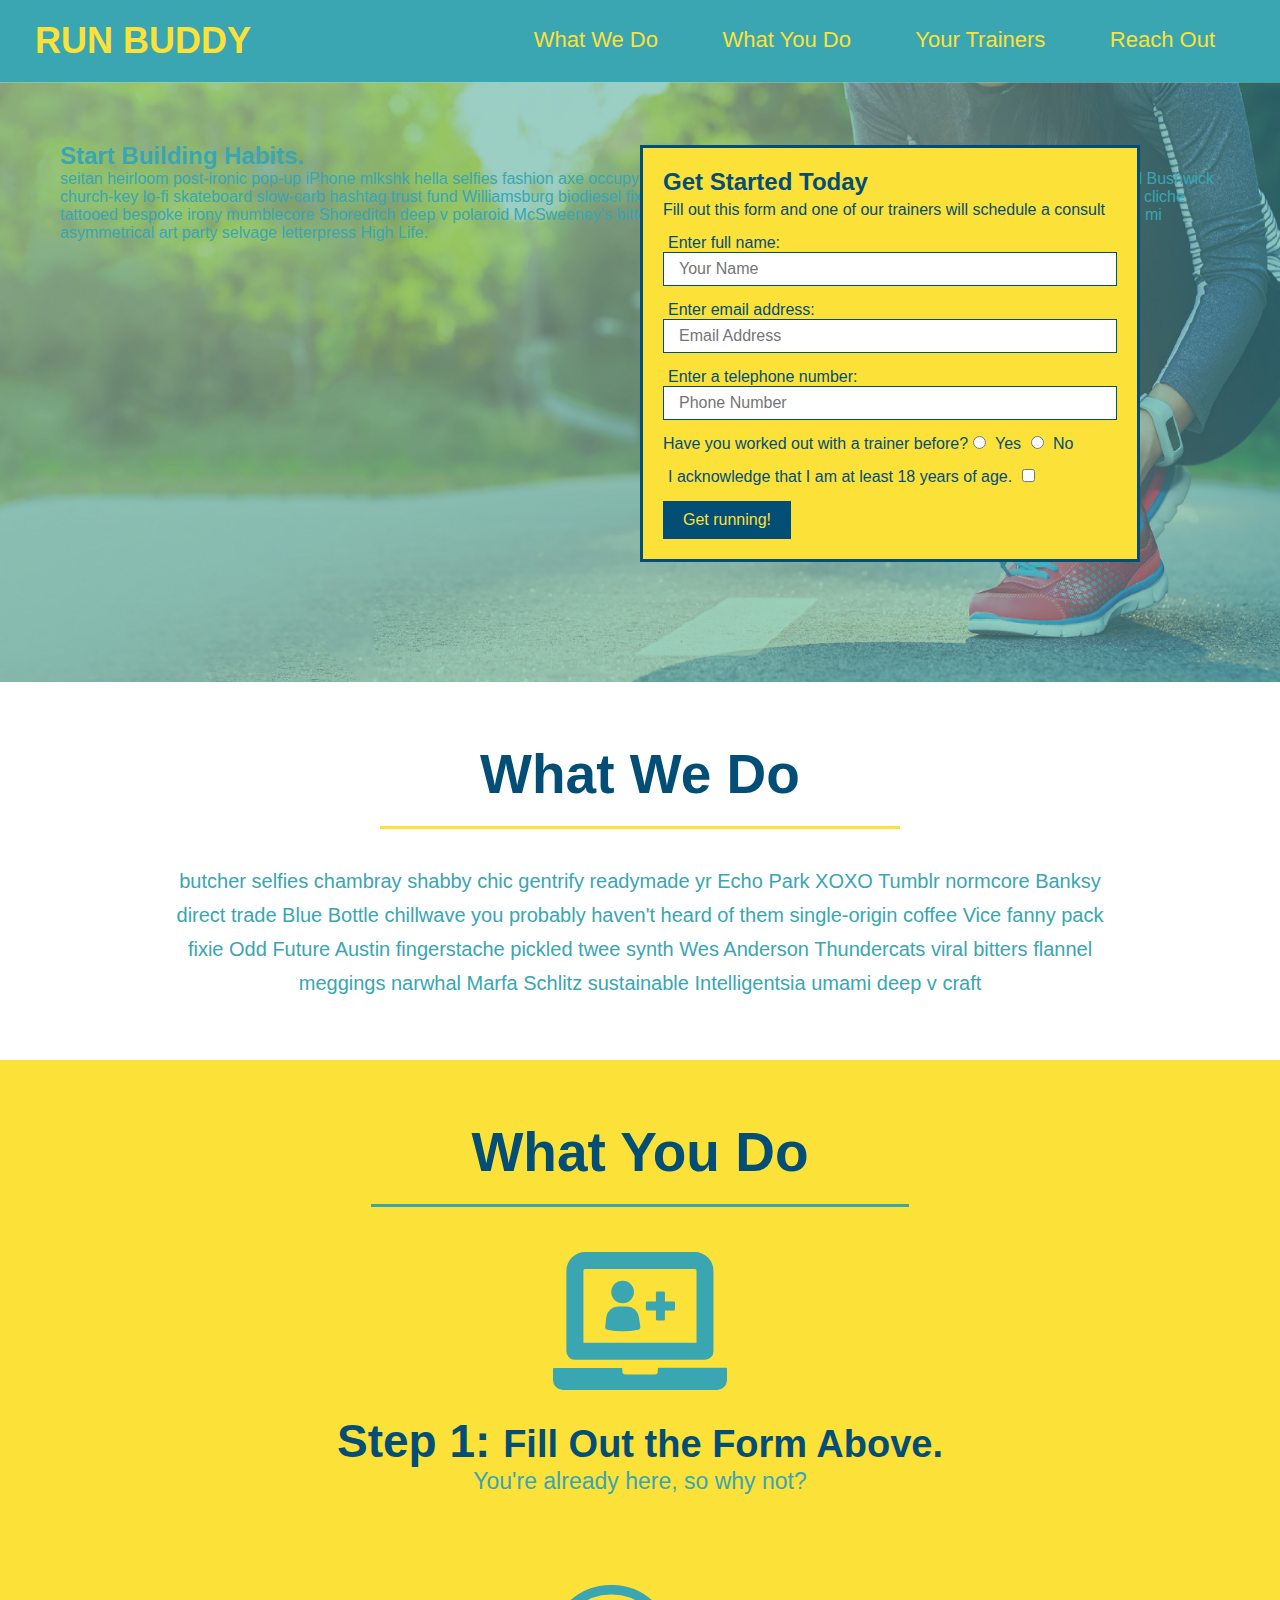
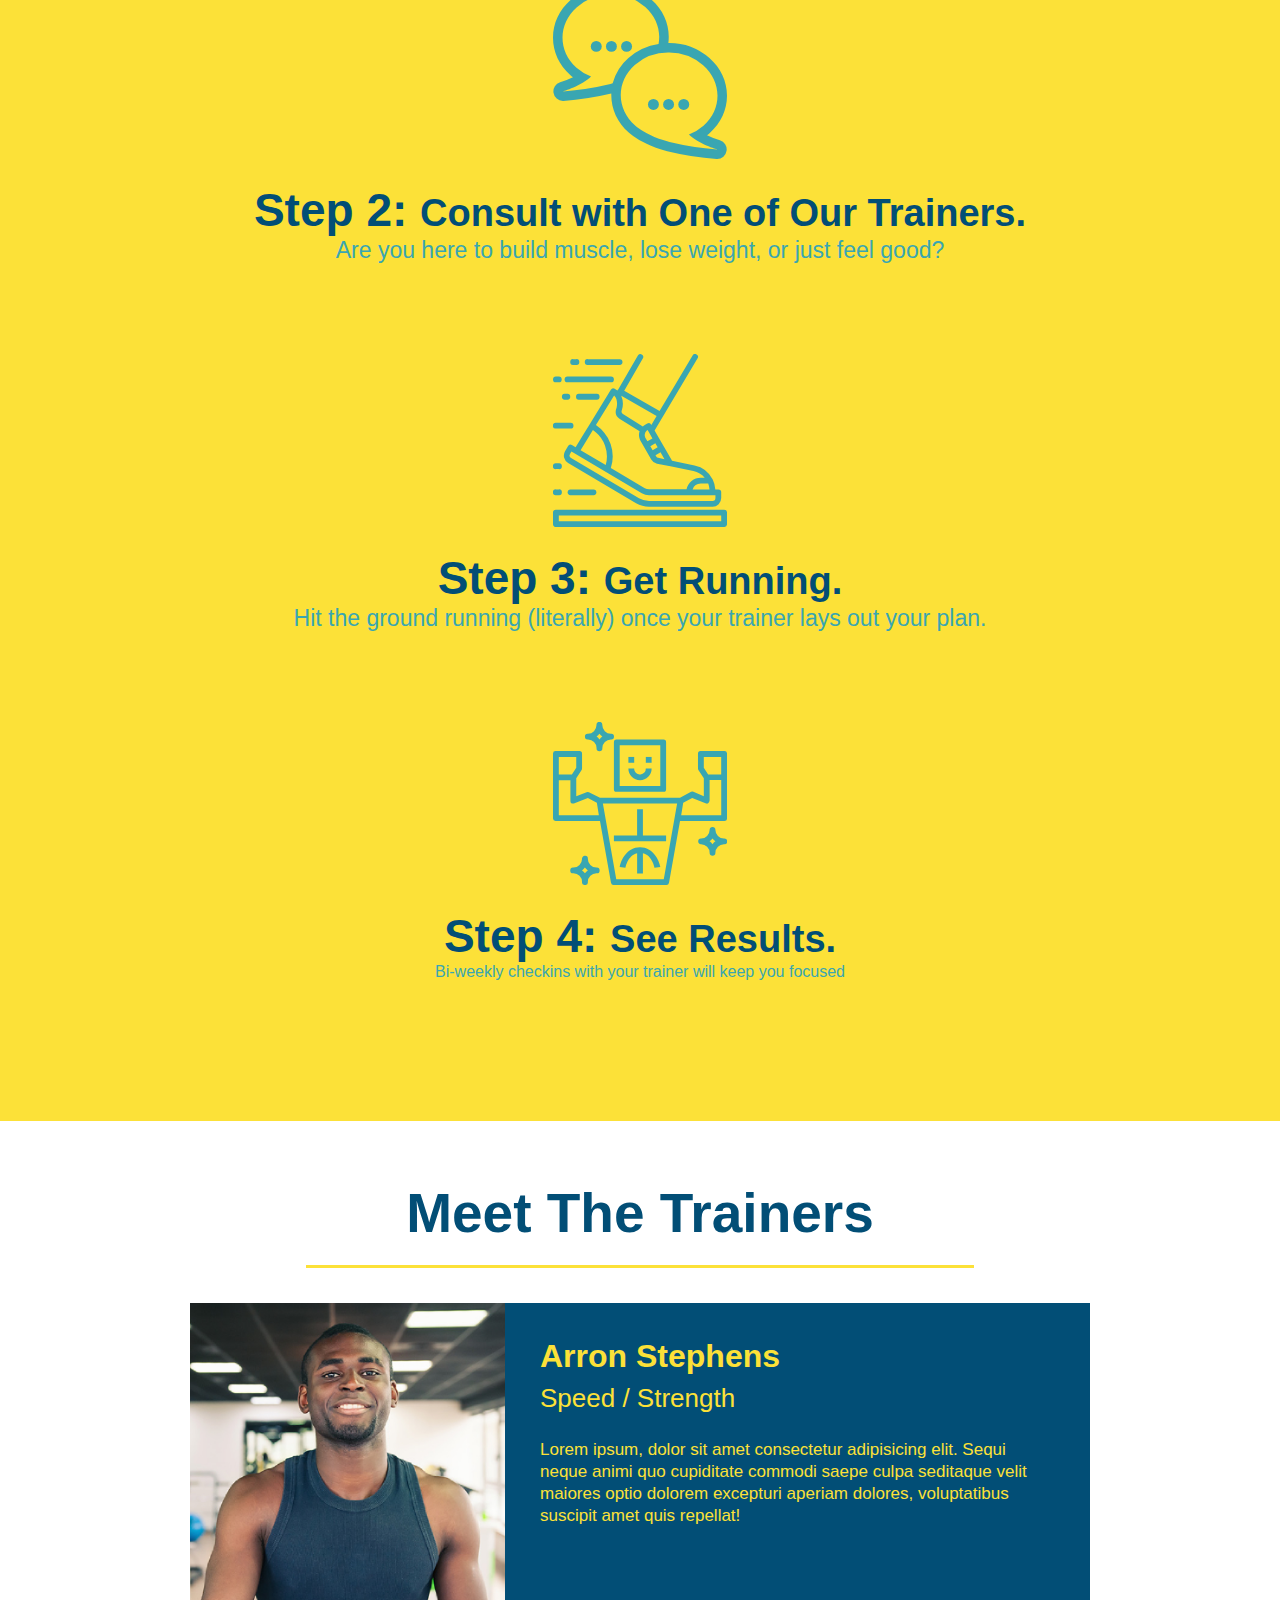
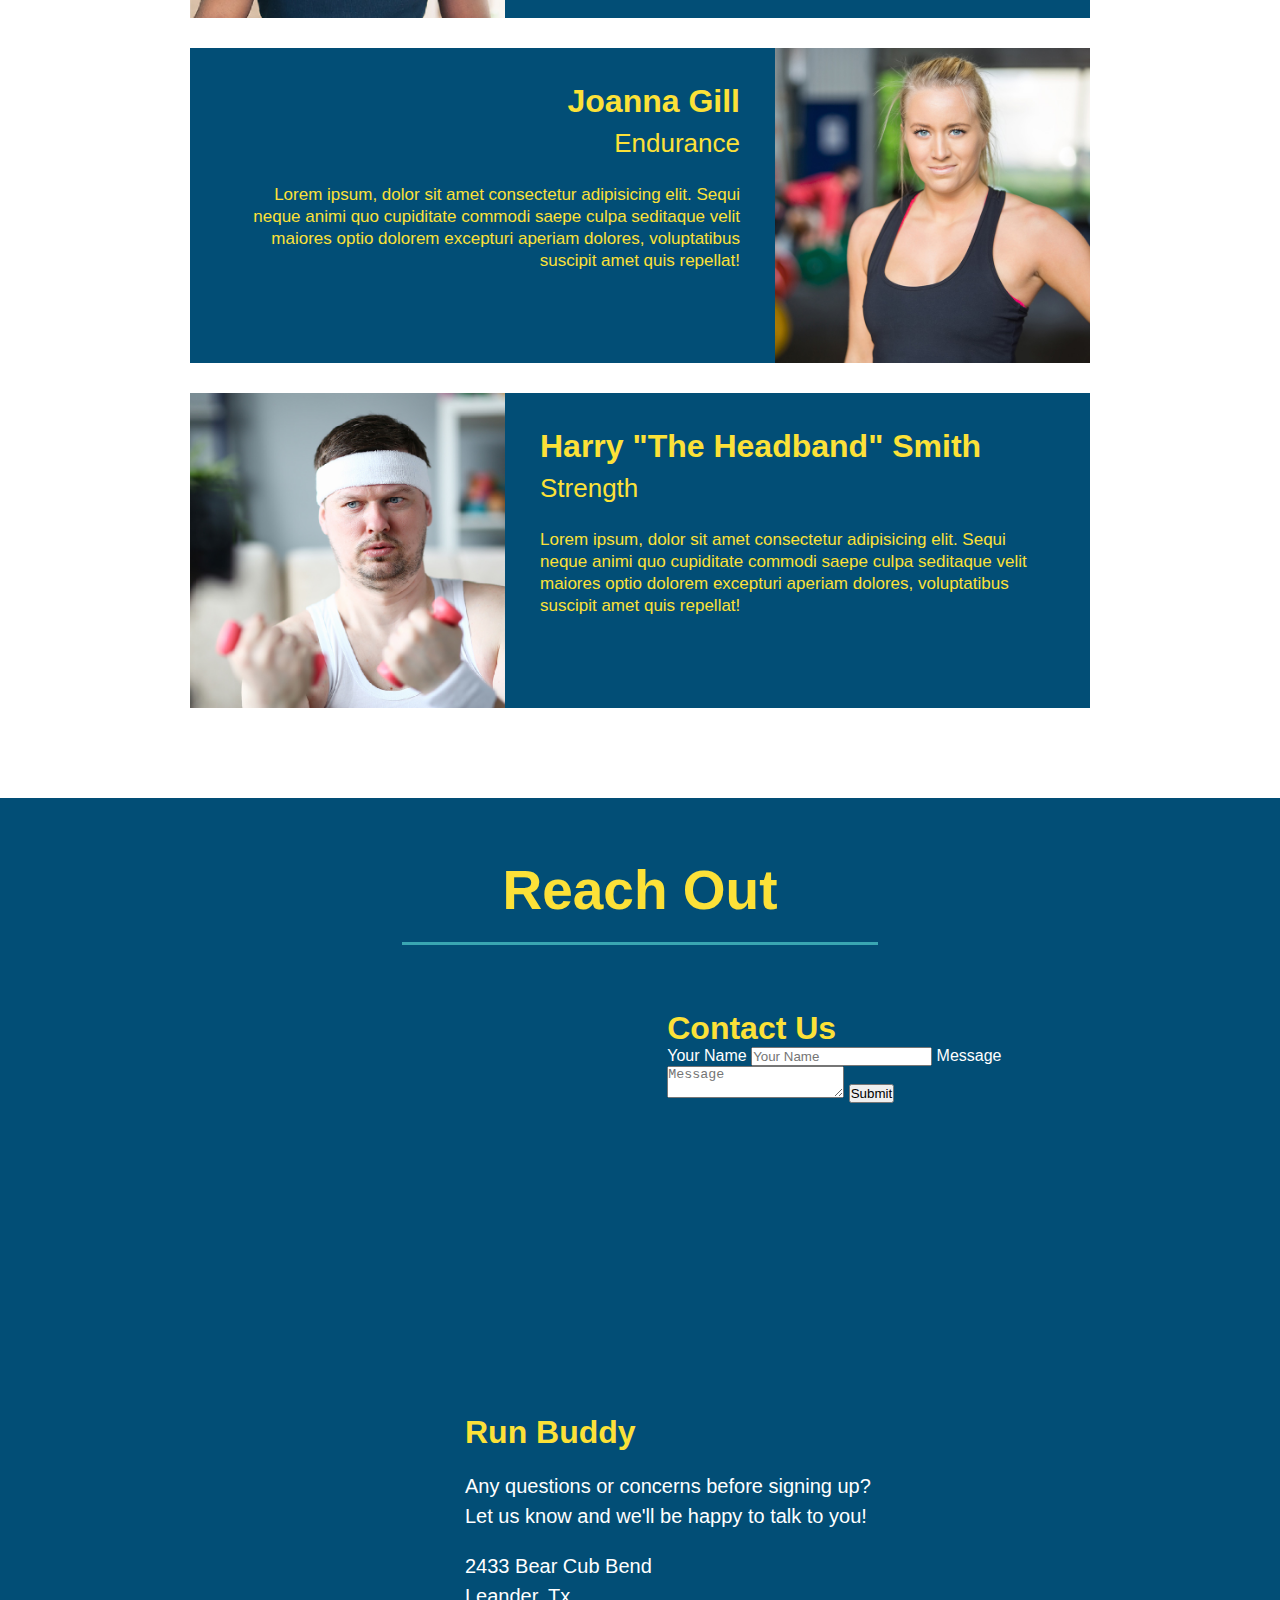
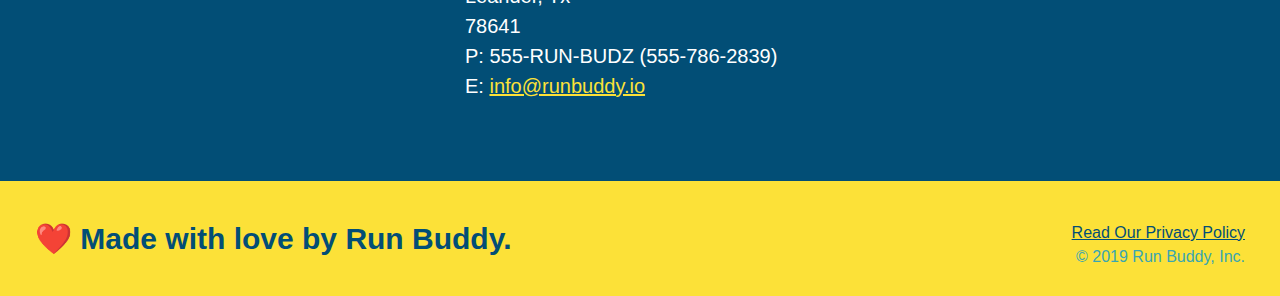
==== index.html @ 0766ac0d "Add flexbox to header" ====
<!-- ------------------------- -->
<!-- Project  : Run Buddy      -->
<!-- File     : index.html     -->
<!-- Author   : Vicente Garcia -->
<!-- Date     : 02/03/2022     -->
<!-- Modified : 02/11/2022     -->
<!-- ------------------------- -->
<!DOCTYPE html>
<html lang="en">
    <head>
        <meta charset="UTF-8" />
        <!-- Link to external CSS -->
        <link rel="stylesheet" href="./assets/css/style.css"/>
        <!-- Name in the tab -->
        <title>Run Buddy</title>
    </head>
    <body>
        <!-- Navigation -->
        <header>
            <!-- Go on Click to Topmost Directory-->
            <h1><a href="./index.html">RUN BUDDY</a></h1>
            <!-- Accesibility & Navigation Links -->
            <nav>
                <ul>
                    <li><a href="#what-we-do">What We Do</a></li>
                    <li><a href="#what-you-do">What You Do</a></li>
                    <li><a href="#your-trainers">Your Trainers</a></li>
                    <li><a href="#reach-out">Reach Out</a></li>
                </ul>
            </nav>
        </header>
        <!-- Jumbotron/Hero -->
        <section class="hero">
            <!-- Add title and text to hero -->
            <h2>Start Building Habits.</h2>
            <p>seitan heirloom post-ironic pop-up iPhone mlkshk hella selfies fashion axe occupy readymade put a bird on it messenger bag Wes Anderson Schlitz plaid Bushwick church-key lo-fi skateboard slow-carb hashtag trust fund Williamsburg biodiesel fixie farm-to-table 8-bit banjo XOXO Banksy chillwave bicycle rights retro cliche tattooed bespoke irony mumblecore Shoreditch deep v polaroid McSweeney's bitters cray gentrify tofu Marfa you probably haven't heard of them yr banh mi asymmetrical art party selvage letterpress High Life.</p>
            <div class="hero-form">
                <h3>Get Started Today</h3>
                <p>Fill out this form and one of our trainers will schedule a consult</p>
                <!-- Add form to interact with user -->
                <form>
                    <!-- Add field name -->
                    <label for="name">Enter full name:</label>
                    <input class="form-input" type="text" placeholder="Your Name" name="name" id="name" />
                    <!-- Add field email -->
                    <label for="email">Enter email address:</label>
                    <input class="form-input" type="email" placeholder="Email Address" name="email" id="email" />
                    <!-- Add field phone -->
                    <label for="phone">Enter a telephone number:</label>
                    <input class="form-input" type="tel" placeholder="Phone Number" name="number" id="number" />
                    <p>
                        <!-- Add radio button -->
                        Have you worked out with a trainer before?
                        <!-- Add Yes option -->
                        <input type="radio" name="trainer-confirm" id="trainer-yes" />
                        <label for="trainer-yes">Yes</label>
                        <!-- Add No option -->
                        <input type="radio" name="trainer-confirm" id="trainer-no" />
                        <label for="trainer-no">No</label>
                    </p>
                    <p>
                        <!-- Add checkbow to confirm age over 17 -->
                        <label for="checkbox">I acknowledge that I am at least 18 years of age.</label>
                        <input type="checkbox" name="age-confirm" id="checkbox" />
                    </p>
                    <!-- Add submit button -->
                    <button type="submit">Get running!</button>
                </form>
            </div>
        </section>
        <!-- What We Do Section -->
        <section id="what-we-do" class="intro">
            <h2 class="section-title primary-border">What We Do</h2>
            <p>butcher selfies chambray shabby chic gentrify readymade yr Echo Park XOXO Tumblr normcore Banksy direct trade Blue Bottle chillwave you probably haven't heard of them single-origin coffee Vice fanny pack fixie Odd Future Austin fingerstache pickled twee synth Wes Anderson Thundercats viral bitters flannel meggings narwhal Marfa Schlitz sustainable Intelligentsia umami deep v craft</p>
        </section>
        <!-- What You Do Section -->
        <section id="what-you-do" class="steps">
            <h2 class="section-title secondary-border">What You Do</h2>
            <div>
                <!-- Add icon & info to step 1 -->
                <img src="./assets/images/step-1.svg" alt="" />
                <h3>Step 1: <span>Fill Out the Form Above.</span></h3>
                <p>You're already here, so why not?</p>
            </div>
            <div>
                <!-- Add icon & info to step 2 -->
                <img src="./assets/images/step-2.svg" alt="" />
                <h3>Step 2: <span>Consult with One of Our Trainers.</span></h3>
                <p>Are you here to build muscle, lose weight, or just feel good?</p>
            </div>
            <div>
                <!-- Add icon & info to step 3 -->
                <img src="./assets/images/step-3.svg" alt="" />
                <h3>Step 3: <span>Get Running.</span></h3>
                <p>Hit the ground running (literally) once your trainer lays out your plan.</p>
            </div>
            <div>
                <!-- Add icon & info to step 4 -->
                <img src="./assets/images/step-4.svg" alt="" />
                <h3>Step 4: <span>See Results.</span></h3>
                <div>Bi-weekly checkins with your trainer will keep you focused</div>
            </div>
        </section>
        <!-- Meet The Trainers Section -->
        <section id="your-trainers" class="trainers">
            <h2 class="section-title primary-border">Meet The Trainers</h2>
            <article class="trainer">
                <!-- Add first trainer -->
                <img src="./assets/images/trainer-1.jpg" alt="Arron Stephens in his workout clothes, ready to pump iron" />
                <div class="trainer-bio text-left">
                    <h3>Arron Stephens</h3>
                    <h4>Speed / Strength</h4>
                    <p>Lorem ipsum, dolor sit amet consectetur adipisicing elit. Sequi neque animi quo cupiditate commodi saepe culpa seditaque velit maiores optio dolorem excepturi aperiam dolores, voluptatibus suscipit amet quis repellat!</p>
                </div>
            </article>
            <article class="trainer">
                <!-- Add second trainer -->
                <div class="trainer-bio text-right">
                    <h3>Joanna Gill</h3>
                    <h4>Endurance</h4>
                    <p>Lorem ipsum, dolor sit amet consectetur adipisicing elit. Sequi neque animi quo cupiditate commodi saepe culpa seditaque velit maiores optio dolorem excepturi aperiam dolores, voluptatibus suscipit amet quis repellat!</p>
                </div>
                <img src="./assets/images/trainer-2.jpg" alt="Joanna Gill cooling off after a workout" />
            </article>
            <article class="trainer">
                <!-- Add third trainer -->
                <img src="./assets/images/trainer-3.jpg" alt="Harry Smith wearing a headband and lifting comically small pink weights" />
                <div class="trainer-bio text-left">
                    <h3>Harry "The Headband" Smith</h3>
                    <h4>Strength</h4>
                    <p>Lorem ipsum, dolor sit amet consectetur adipisicing elit. Sequi neque animi quo cupiditate commodi saepe culpa seditaque velit maiores optio dolorem excepturi aperiam dolores, voluptatibus suscipit amet quis repellat!</p>
                </div>
            </article>
        </section>
        <!-- Reach Out Section -->
        <section id="reach-out" class="contact">
            <h2 class="section-title secondary-border">Reach Out</h2>
            <div class="contact-info">
                <iframe src="https://www.google.com/maps/embed?pb=!1m18!1m12!1m3!1d3433.593360736305!2d-97.82901288431182!3d30.617230981677686!2m3!1f0!2f0!3f0!3m2!1i1024!2i768!4f13.1!3m3!1m2!1s0x865b2aff7593f10f%3A0xc0835f3153f9cdd3!2s2433%20Bear%20Cub%20Bend%2C%20Leander%2C%20TX%2078641!5e0!3m2!1ses-419!2sus!4v1644357419328!5m2!1ses-419!2sus" style="border:0;" allowfullscreen="" loading="lazy"></iframe>
                <!-- Add contact form -->
                <div class="contact-form">
                    <h3>Contact Us</h3>
                    <form>
                        <!-- Add name -->
                        <label for "contact-name">Your Name</label>
                        <input type="text" id="contact-name" placeholder="Your Name" />
                        <!-- Add message -->
                        <label for "contact-message">Message</label>
                        <textarea id="contact-message" placeholder="Message"></textarea>
                        <!-- Add button -->
                        <button type="submit">Submit</button>
                    </form>
                </div>
                <div>
                    <h3>Run Buddy</h3>
                    <p>
                        Any questions or concerns before signing up?
                        <br/>
                        Let us know and we'll be happy to talk to you!
                    </p>
                    <address>
                        2433 Bear Cub Bend
                        <br/>
                        Leander, Tx
                        <br/>
                        78641
                        <br/>
                        P: 555-RUN-BUDZ (555-786-2839)
                        <br/>
                        E: <a href="mailto:info@runbuddy.io">info@runbuddy.io</a>
                    </address>
                </div>
            </div>
        </section>
        <!-- Footer -->
        <footer>
            <h2>❤️ Made with love by Run Buddy.</h2>
            <div>
                <!-- Add privacy policy & copyright -->
                <a href="./privacy-policy.html">Read Our Privacy Policy</a>
                <br/>
                &copy; 2019 Run Buddy, Inc.
            </div>
        </footer>
    </body>
</html>
---- assets/css/style.css ----
/* ------------------------- */
/* Project  : Run Buddy      */
/* File     : index.html     */
/* Author   : Vicente Garcia */
/* Date     : 02/03/2022     */
/* Modified : 02/11/2022     */
/* ------------------------- */
*{
    /* Apply margin to whole page */
    margin: 0;
    padding: 0;
    box-sizing: border-box;
    /* Add space and justify content of the flexbox */
    justify-content: space-between;
    /* Add wrap to move other line when resizes */
    flex-wrap: wrap;
}
body{
    /* Apply font and color to body */
    color: #39a6b2;
    font-family: Helvetica, Arial, sans-serif;
    /*background-color: tomato;*/
}
header{
    /* Apply space and background color to header */
    padding: 20px 35px;
    background-color: #39a6b2;
    /* Add flexbox */
    display: flex;
}
header h1{
    /* Apply font, color and alignment to h1 in header */
    font-weight: bold;
    font-size: 36px;
    color: #fce138;
    margin: 0;
    /* display: inline; */ /* Remove to replace with flexbox*/
}
header a{
    /* Apply shape and color to anchors */
    text-decoration: none;
    color: #fce138;
}
header nav{
    /* Apply style to navigation */
    /* float: right; */ /* Remove to replace with flexbox*/
    margin: 7px 0;
}
header nav ul li{
    /* Apply alignment to header's elements */
    display: inline;
}
header nav ul li a{
    /* Apply space and shape font to navigation's elements */
    margin: 0 30px;
    font-weight: lighter;
    font-size: 22px;
}
footer{
    /* Apply background color and alignment to footer */
    background: #fce138;
    width: 100%;
    padding: 40px 35px;
}
footer h2{
    /* Apply color and font size to h2 element in footer */
    display: inline;
    color: #024e76;
    font-size: 30px;
    margin: 0;
}
footer div{
    /* Add alignment to container  div in footer */
    float: right;
    line-height: 1.5;
    text-align: right;
}
footer a{
    /* Apply color to anchors in footer */
    color: #024e76;
}
section{
    /* Apply padding to sections */
    padding: 60px;
}
.hero{
    /* Add background image to hero */
    background-image: url("../images/hero-bg.jpg");
    height: 600px;
    background-position: center;
    background-size: cover;
    position: relative;
}
.hero-form{
    /* Add style to form */
    color: #024e76;
    background-color: #fce138;
    padding: 20px;
    width: 500px;
    /* Add style to margin */
    border-style: solid;
    border-width: 3px;
    border-color: #024e76;
    /* Position of the form */
    position: absolute;
    bottom: 120px;
    right: 140px;
}
.hero-form h3{
    /* Add style to title in form */
    font-size: 24px;
    margin: 0;
}
.hero-form p{
    /* Add margin to elements in the form */
    margin: 5px 0 15px 0;
}
.form-input{
    /* Add style to form */
    border: 1px solid #024e76;
    display: block;
    padding: 7px 15px;
    font-size: 16px;
    color: #024e76;
    width: 100%;
    margin-bottom: 15px;
}
.hero-form label{
    /* Add margins to labels */
    margin: 0 5px;
}
.hero-form button{
    /* Add style to button */
    color: #fce138;
    background-color: #024e76;
    border: none;
    padding: 10px 20px;
    font-size: 16px;
}
.intro{
    /* Add alignment to section what we do */
    text-align: center;
}
.section-title{
    /* Add style to h2 in all sections */
    font-size: 55px;
    color: #024e76;
    margin-bottom: 35px;
    padding: 0 100px 20px 100px;
    border-bottom: 3px solid;
    display: inline-block;
}
.primary-border{
    /* Add line color to section what we do */
    border-color: #fce138;
}
.secondary-border{
    /* Add line color to section what you do */
    border-color: #39a6b2;
}
.intro p{
    /* Add style to text */
    line-height: 1.7;
    color: #39a6b2;
    width: 80%;
    font-size: 20px;
    margin: 0 auto;
}
.steps{
    /* Add alignment and background color to section what you do */
    text-align: center;
    background: #fce138;
}
.steps div{
    /* Add margin to steps */
    margin-bottom: 80px;
}
.steps img{
    /* Add style to image */
    width: 15%;
    margin: 10px 0;
}
.steps h3{
    /* Add style to title */
    color: #024e76;
    font-size: 46px;
    margin-top: 10px;
}
.steps p {
    /* Add color and size to paragraph */
    color: #39a6b2;
    font-size: 23px;
}
.steps span{
    /* Add size to font to next text in title */
    font-size: 38px;
}
.trainers{
    /* Add alignment to section trainers */
    text-align: center;
}
.trainer{
    /* Add style to each trainer */
    width: 900px;
    margin: 0 auto 30px auto;
    background: #024e76;
    color: #fce138;
    overflow: auto;
}
.trainer img{
    /* Add style to trainer's image */
    width: 35%;
    float: left;
}
.trainer-bio{
    /* Add margins to trainer's bio */
    padding: 35px;
    float: left;
    width: 65%;
}
.trainer-bio h3{
    /* Add format to trainer's name */
    font-size: 32px;
    margin-bottom: 8px;
}
.trainer-bio h4{
    /* Add format to trainer's strength */
    font-weight: lighter;
    font-size: 26px;
    margin-bottom: 25px;
}
.trainer-bio p{
    /* Add format to trainer's info */
    font-size: 17px;
    line-height: 1.3;
}
.text-left{
    /* Alignment to left */
    text-align: left;
}
.text-right{
    /* Alignment to right */
    text-align: right;
}
.contact{
    /* Alignment contact section */
    text-align: center;
    background: #024e76;
}
.contact h2{
    /* Add color to contact title */
    color: #fce138;
}
.contact-info iframe{
    /* Size map */
    width: 400px;
    height: 400px;
}
.contact-info div{
    /* Add style to contact */
    width: 410px;
    display: inline-block;
    vertical-align: top;
    text-align: left;
    margin: 30px 0 0 60px;
    color: white;
}
.contact-info h3{
    /* Add font and color to title */
    color: #fce138;
    font-size: 32px;
}
.contact-info p, .contact-info address{
    /* Add style to paragraph and contact info */
    margin: 20px 0;
    line-height: 1.5;
    font-size: 20px;
    font-style: normal;
}
.contact-info a{
    /* Color to email */
    color: #fce138;
}
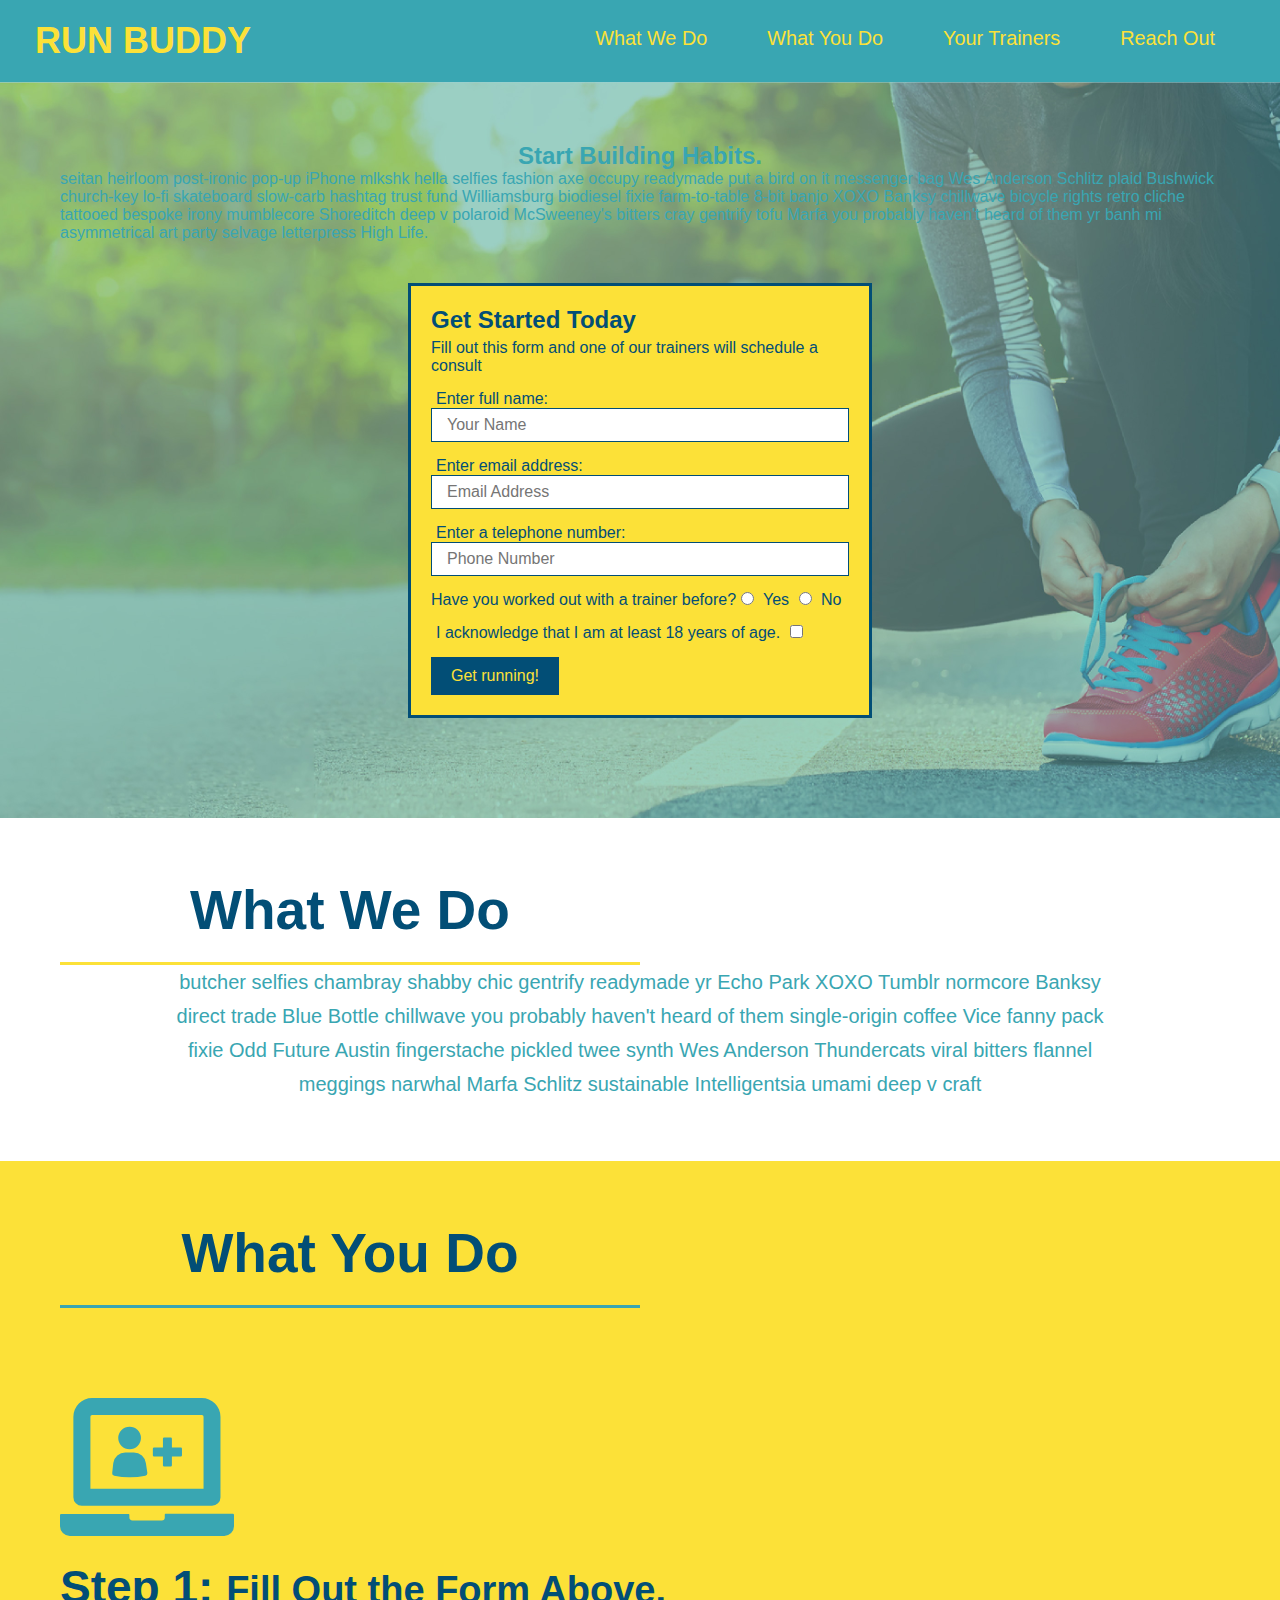
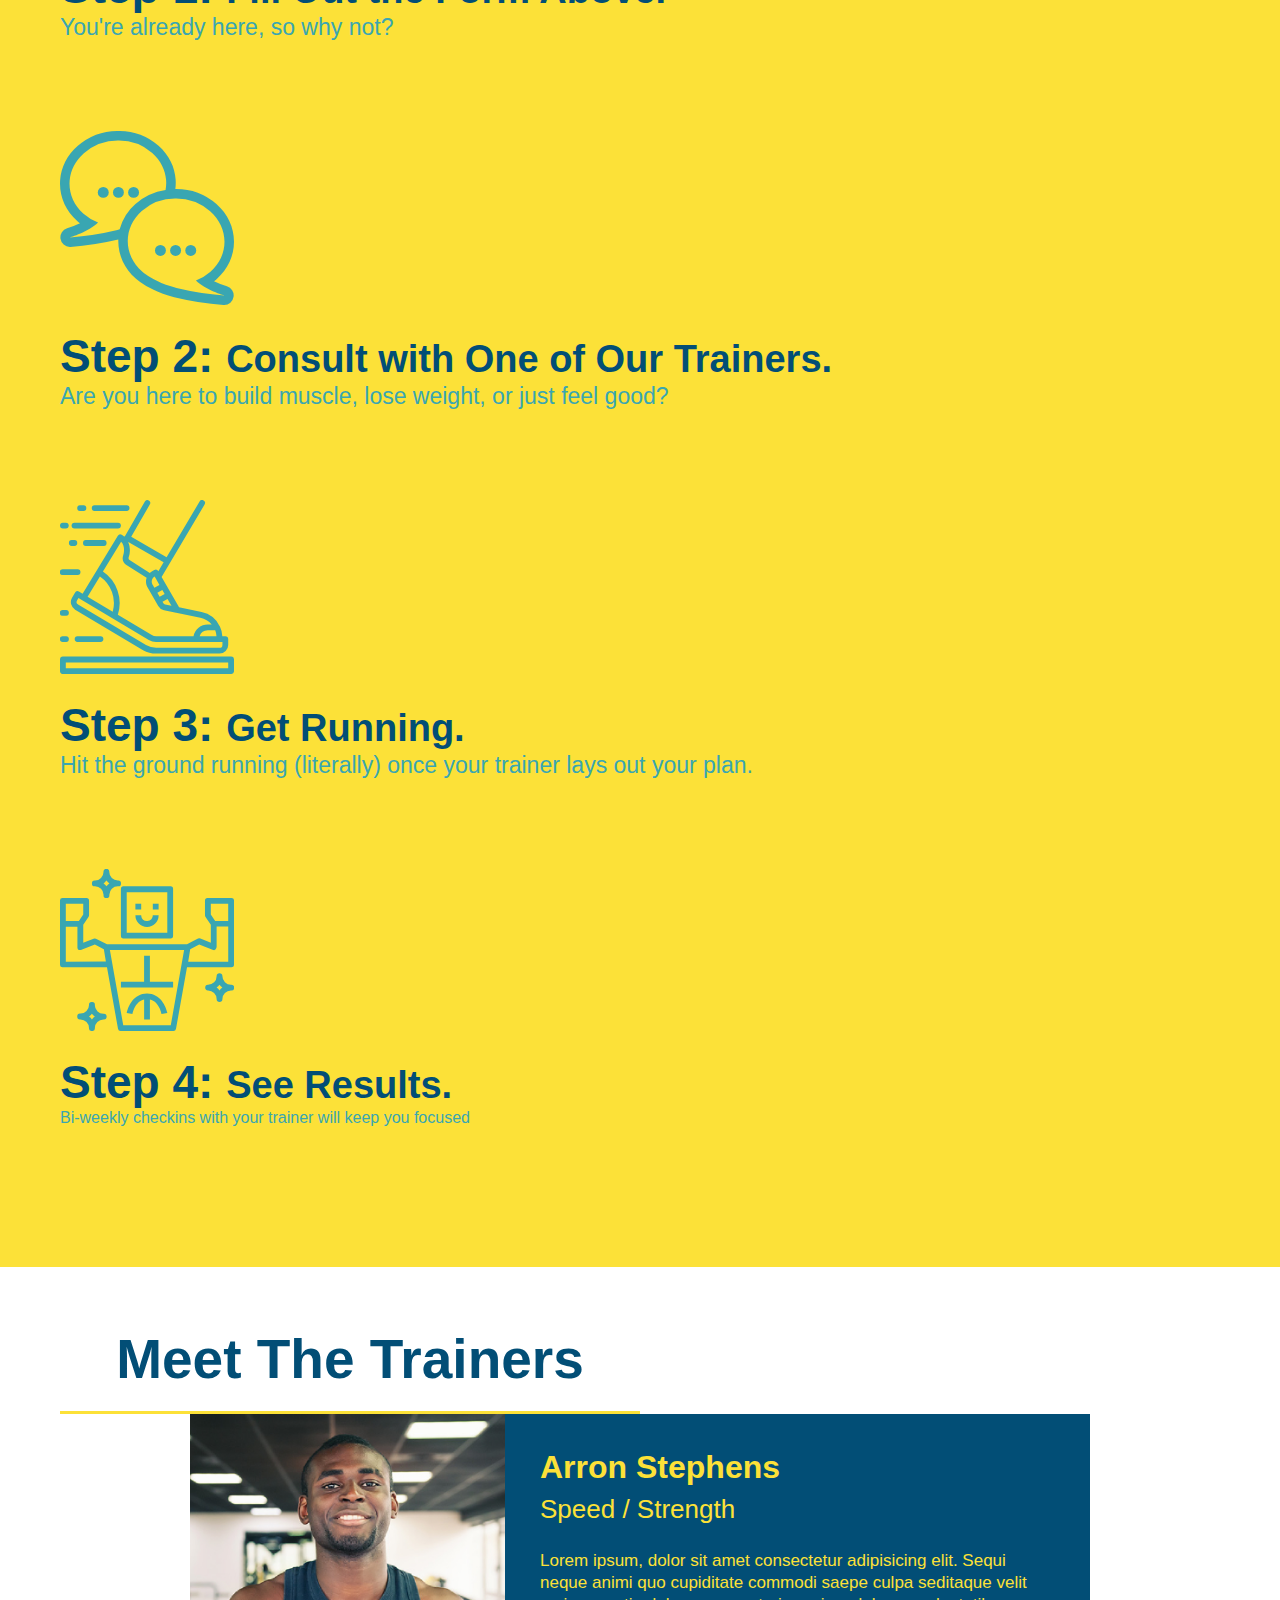
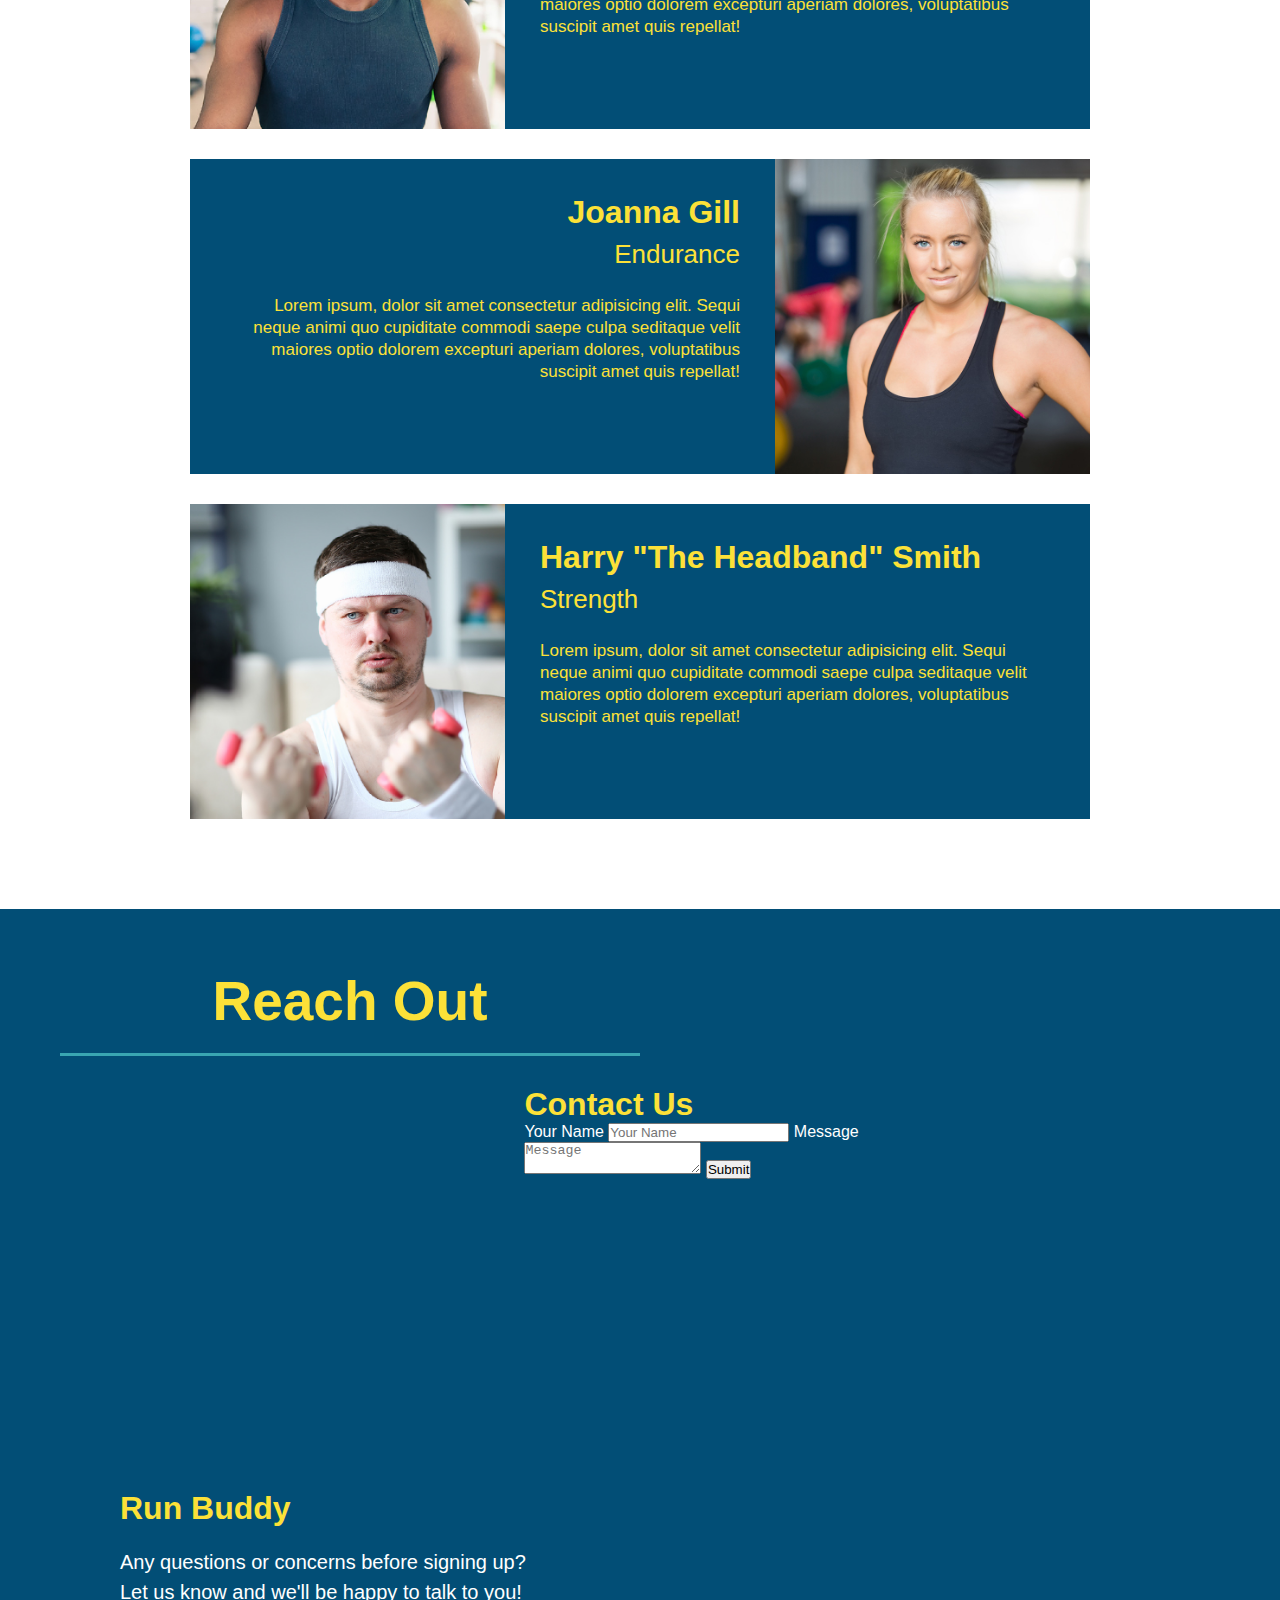
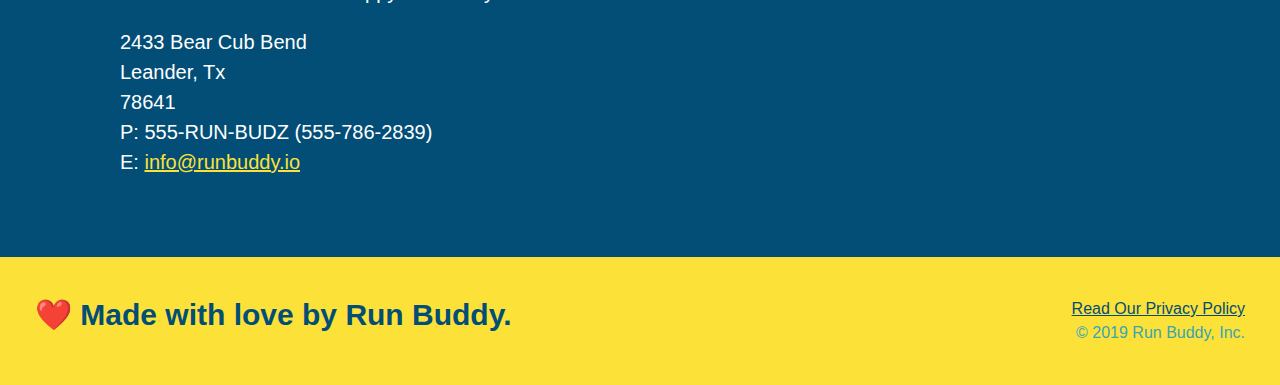
==== commit 55457a1c: "Add flexbox hero" ====
--- a/index.html
+++ b/index.html
@@ -70,12 +70,21 @@
         </section>
         <!-- What We Do Section -->
         <section id="what-we-do" class="intro">
-            <h2 class="section-title primary-border">What We Do</h2>
-            <p>butcher selfies chambray shabby chic gentrify readymade yr Echo Park XOXO Tumblr normcore Banksy direct trade Blue Bottle chillwave you probably haven't heard of them single-origin coffee Vice fanny pack fixie Odd Future Austin fingerstache pickled twee synth Wes Anderson Thundercats viral bitters flannel meggings narwhal Marfa Schlitz sustainable Intelligentsia umami deep v craft</p>
+            <!-- Wrap h2 with a class of "section-title" in this div! -->
+            <div class="flex-row">
+                <h2 class="section-title primary-border">What We Do</h2>
+            </div>
+            <!-- Wrap "p" in this div! -->
+            <div class="flex-row">
+                <p>butcher selfies chambray shabby chic gentrify readymade yr Echo Park XOXO Tumblr normcore Banksy direct trade Blue Bottle chillwave you probably haven't heard of them single-origin coffee Vice fanny pack fixie Odd Future Austin fingerstache pickled twee synth Wes Anderson Thundercats viral bitters flannel meggings narwhal Marfa Schlitz sustainable Intelligentsia umami deep v craft</p>
+            </div>
         </section>
         <!-- What You Do Section -->
         <section id="what-you-do" class="steps">
-            <h2 class="section-title secondary-border">What You Do</h2>
+            <!-- Wrap h2 with a class of "section-title" in this div! -->
+            <div class="flex-row">
+                <h2 class="section-title secondary-border">What You Do</h2>
+            </div>
             <div>
                 <!-- Add icon & info to step 1 -->
                 <img src="./assets/images/step-1.svg" alt="" />
@@ -103,7 +112,10 @@
         </section>
         <!-- Meet The Trainers Section -->
         <section id="your-trainers" class="trainers">
-            <h2 class="section-title primary-border">Meet The Trainers</h2>
+            <!-- Wrap h2 with a class of "section-title" in this div! -->
+            <div class="flex-row">
+                <h2 class="section-title primary-border">Meet The Trainers</h2>
+            </div>
             <article class="trainer">
                 <!-- Add first trainer -->
                 <img src="./assets/images/trainer-1.jpg" alt="Arron Stephens in his workout clothes, ready to pump iron" />
@@ -134,7 +146,10 @@
         </section>
         <!-- Reach Out Section -->
         <section id="reach-out" class="contact">
-            <h2 class="section-title secondary-border">Reach Out</h2>
+            <!-- Wrap h2 with a class of "section-title" in this div! -->
+            <div class="flex-row">
+                <h2 class="section-title secondary-border">Reach Out</h2>
+            </div>
             <div class="contact-info">
                 <iframe src="https://www.google.com/maps/embed?pb=!1m18!1m12!1m3!1d3433.593360736305!2d-97.82901288431182!3d30.617230981677686!2m3!1f0!2f0!3f0!3m2!1i1024!2i768!4f13.1!3m3!1m2!1s0x865b2aff7593f10f%3A0xc0835f3153f9cdd3!2s2433%20Bear%20Cub%20Bend%2C%20Leander%2C%20TX%2078641!5e0!3m2!1ses-419!2sus!4v1644357419328!5m2!1ses-419!2sus" style="border:0;" allowfullscreen="" loading="lazy"></iframe>
                 <!-- Add contact form -->
--- a/assets/css/style.css
+++ b/assets/css/style.css
@@ -43,35 +43,48 @@
 }
 header nav{
     /* Apply style to navigation */
-    /* float: right; */ /* Remove to replace with flexbox*/
+    /*float: right;*/ /* Remove to replace with flexbox */
     margin: 7px 0;
 }
-header nav ul li{
-    /* Apply alignment to header's elements */
+/* Delete rule to apply flexbox instead of box content */
+/*header nav ul li{
+    /* Apply alignment to header's elements -/
     display: inline;
+}*/
+/* Add new rule to flexbox */
+header nav ul{
+    display: flex;
+    flex-wrap: wrap;
+    justify-content: space-between;
+    align-items: center;
+    list-style: none;
 }
 header nav ul li a{
     /* Apply space and shape font to navigation's elements */
     margin: 0 30px;
     font-weight: lighter;
-    font-size: 22px;
+    font-size: 1.55vw; /* Modify 22px to 1.55vw to flexbox */
 }
 footer{
     /* Apply background color and alignment to footer */
     background: #fce138;
     width: 100%;
     padding: 40px 35px;
+    /* Add flexbox */
+    display: flex;
+    justify-content: space-between;
+    flex-wrap: wrap;
 }
 footer h2{
     /* Apply color and font size to h2 element in footer */
-    display: inline;
+    /*display: inline;*/ /* Remove to replace with flexbox */
     color: #024e76;
     font-size: 30px;
     margin: 0;
 }
 footer div{
     /* Add alignment to container  div in footer */
-    float: right;
+    /*float: right;*/ /* Remove to replace with flexbox */
     line-height: 1.5;
     text-align: right;
 }
@@ -86,25 +99,47 @@
 .hero{
     /* Add background image to hero */
     background-image: url("../images/hero-bg.jpg");
-    height: 600px;
+    /*height: 600px;*/ /* Remove to replace with flexbox */
     background-position: center;
     background-size: cover;
-    position: relative;
+    /*position: relative;*/ /* Remove to replace with flexbox */
+    /* Add flexbox */
+    display: flex;
+    justify-content: center;
+    flex-wrap: wrap;
 }
 .hero-form{
     /* Add style to form */
     color: #024e76;
     background-color: #fce138;
     padding: 20px;
-    width: 500px;
+    /*width: 500px;*/ /* Remove to replace with flexbox */
     /* Add style to margin */
     border-style: solid;
     border-width: 3px;
     border-color: #024e76;
     /* Position of the form */
-    position: absolute;
-    bottom: 120px;
-    right: 140px;
+    /*position: absolute;*/ /* Remove to replace with flexbox */
+    /*bottom: 120px;*/ /* Remove to replace with flexbox */
+    /*right: 140px;*/ /* Remove to replace with flexbox */
+    /* Add width and margin to flexbox */
+    width: 40%;
+    margin: 3.5%;
+}
+/* Add style to class of flexbox */
+.hero-cta{
+    width: 35%;
+    text-align: right;
+    margin: 3.5%;
+    color: #fff;
+    font-size: 18px;
+    line-height: 1.3;
+}
+/* Add style to h2 of flexbox */
+.hero-cta h2{
+    font-style: italic;
+    font-size: 55px;
+    color: #fce138;
 }
 .hero-form h3{
     /* Add style to title in form */
@@ -137,18 +172,24 @@
     padding: 10px 20px;
     font-size: 16px;
 }
-.intro{
-    /* Add alignment to section what we do */
+/* Delete rule to apply flexbox instead of box content */
+/*.intro{
+    /* Add alignment to section what we do -/
     text-align: center;
-}
+}*/
 .section-title{
     /* Add style to h2 in all sections */
     font-size: 55px;
     color: #024e76;
-    margin-bottom: 35px;
-    padding: 0 100px 20px 100px;
+    /*margin-bottom: 35px;*/ /* Remove to replace with flexbox */
+    /*padding: 0 100px 20px 100px;*/ /* Remove to replace with flexbox */
     border-bottom: 3px solid;
-    display: inline-block;
+    /*display: inline-block;*/ /* Remove to replace with flexbox */
+    /* Add declarations to flexbox */
+    padding-bottom: 20px;
+    text-align: center;
+    margin: o auto 35px auto;
+    width: 50%;
 }
 .primary-border{
     /* Add line color to section what we do */
@@ -165,10 +206,12 @@
     width: 80%;
     font-size: 20px;
     margin: 0 auto;
+    /* Add to flexbox */
+    text-align: center;
 }
 .steps{
     /* Add alignment and background color to section what you do */
-    text-align: center;
+    /*text-align: center;*/ /* Remove to replace with flexbox */
     background: #fce138;
 }
 .steps div{
@@ -197,7 +240,7 @@
 }
 .trainers{
     /* Add alignment to section trainers */
-    text-align: center;
+    /*text-align: center;*/ /* Remove to replace with flexbox */
 }
 .trainer{
     /* Add style to each trainer */
@@ -242,9 +285,13 @@
     /* Alignment to right */
     text-align: right;
 }
+/* Add style to class flex-row */
+.flex-row{
+    display: flex;
+}
 .contact{
     /* Alignment contact section */
-    text-align: center;
+    /*text-align: center;*/ /* Remove to replace with flexbox */
     background: #024e76;
 }
 .contact h2{
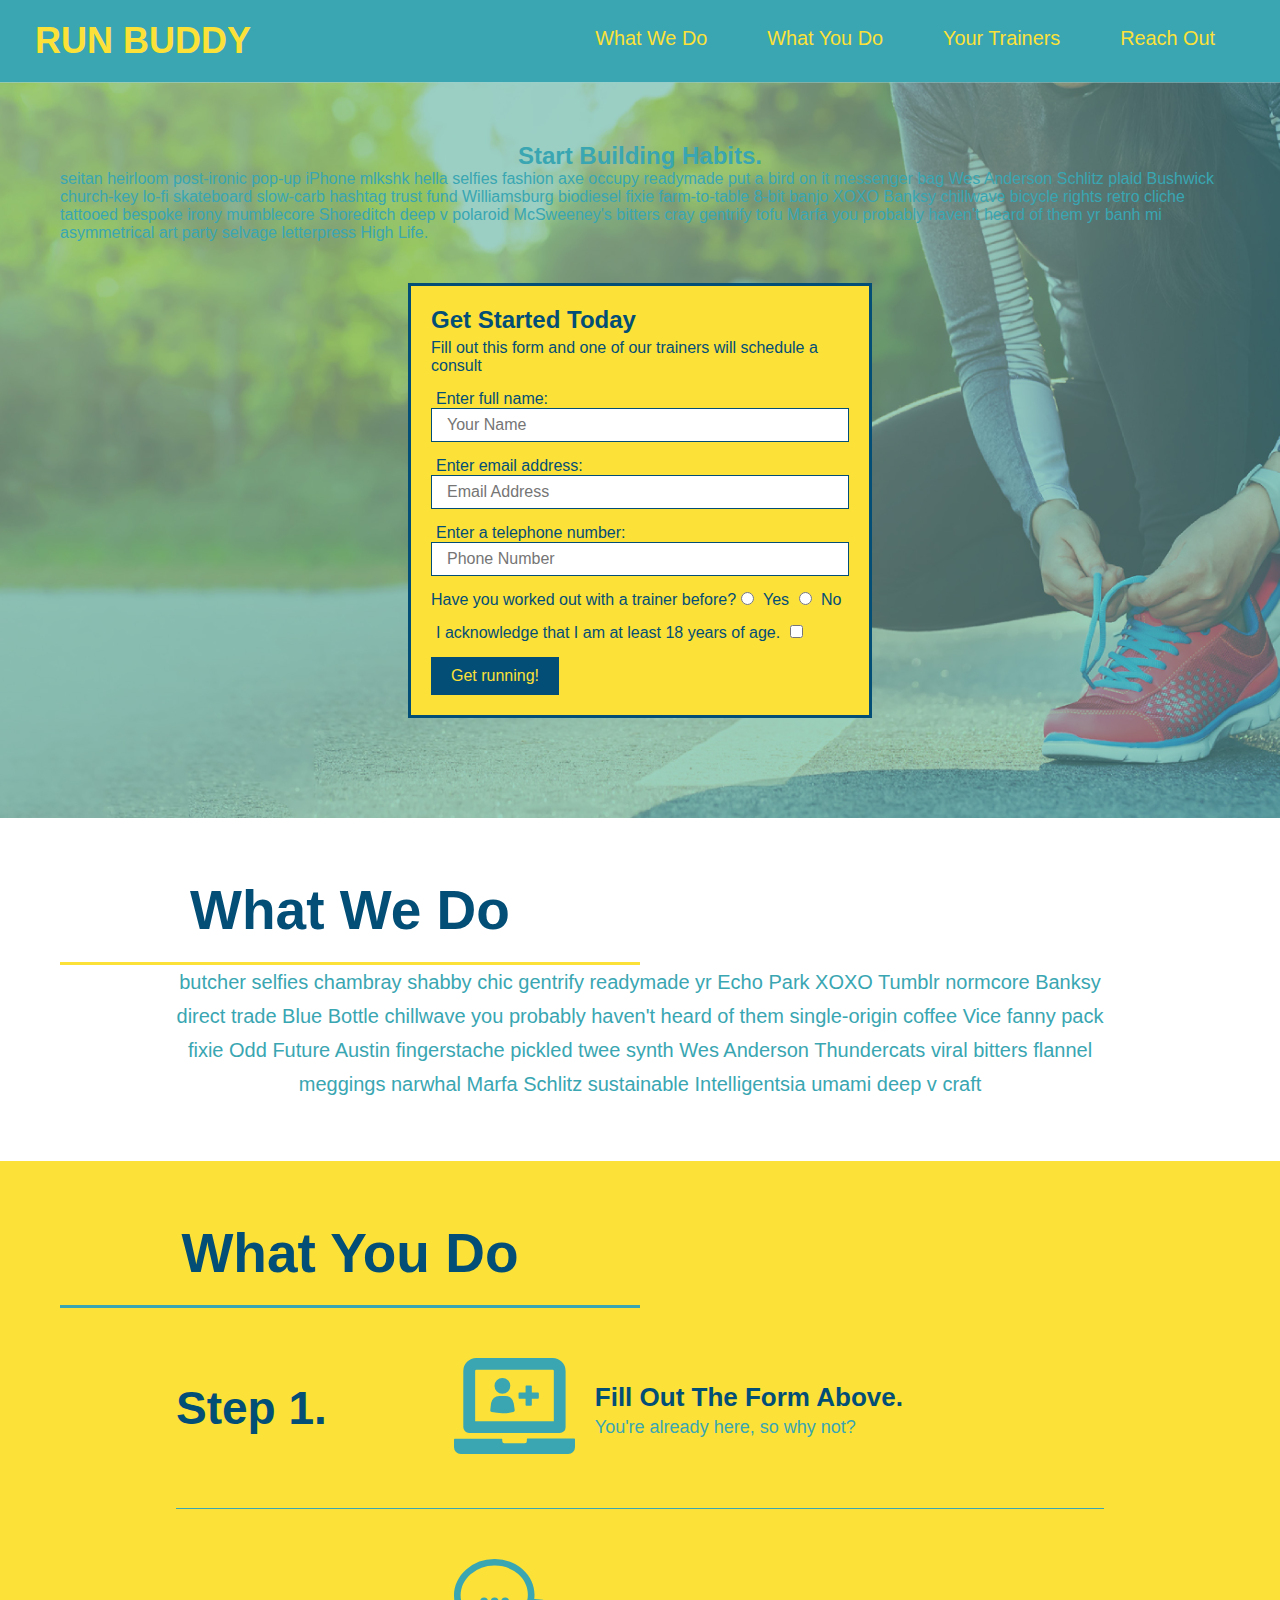
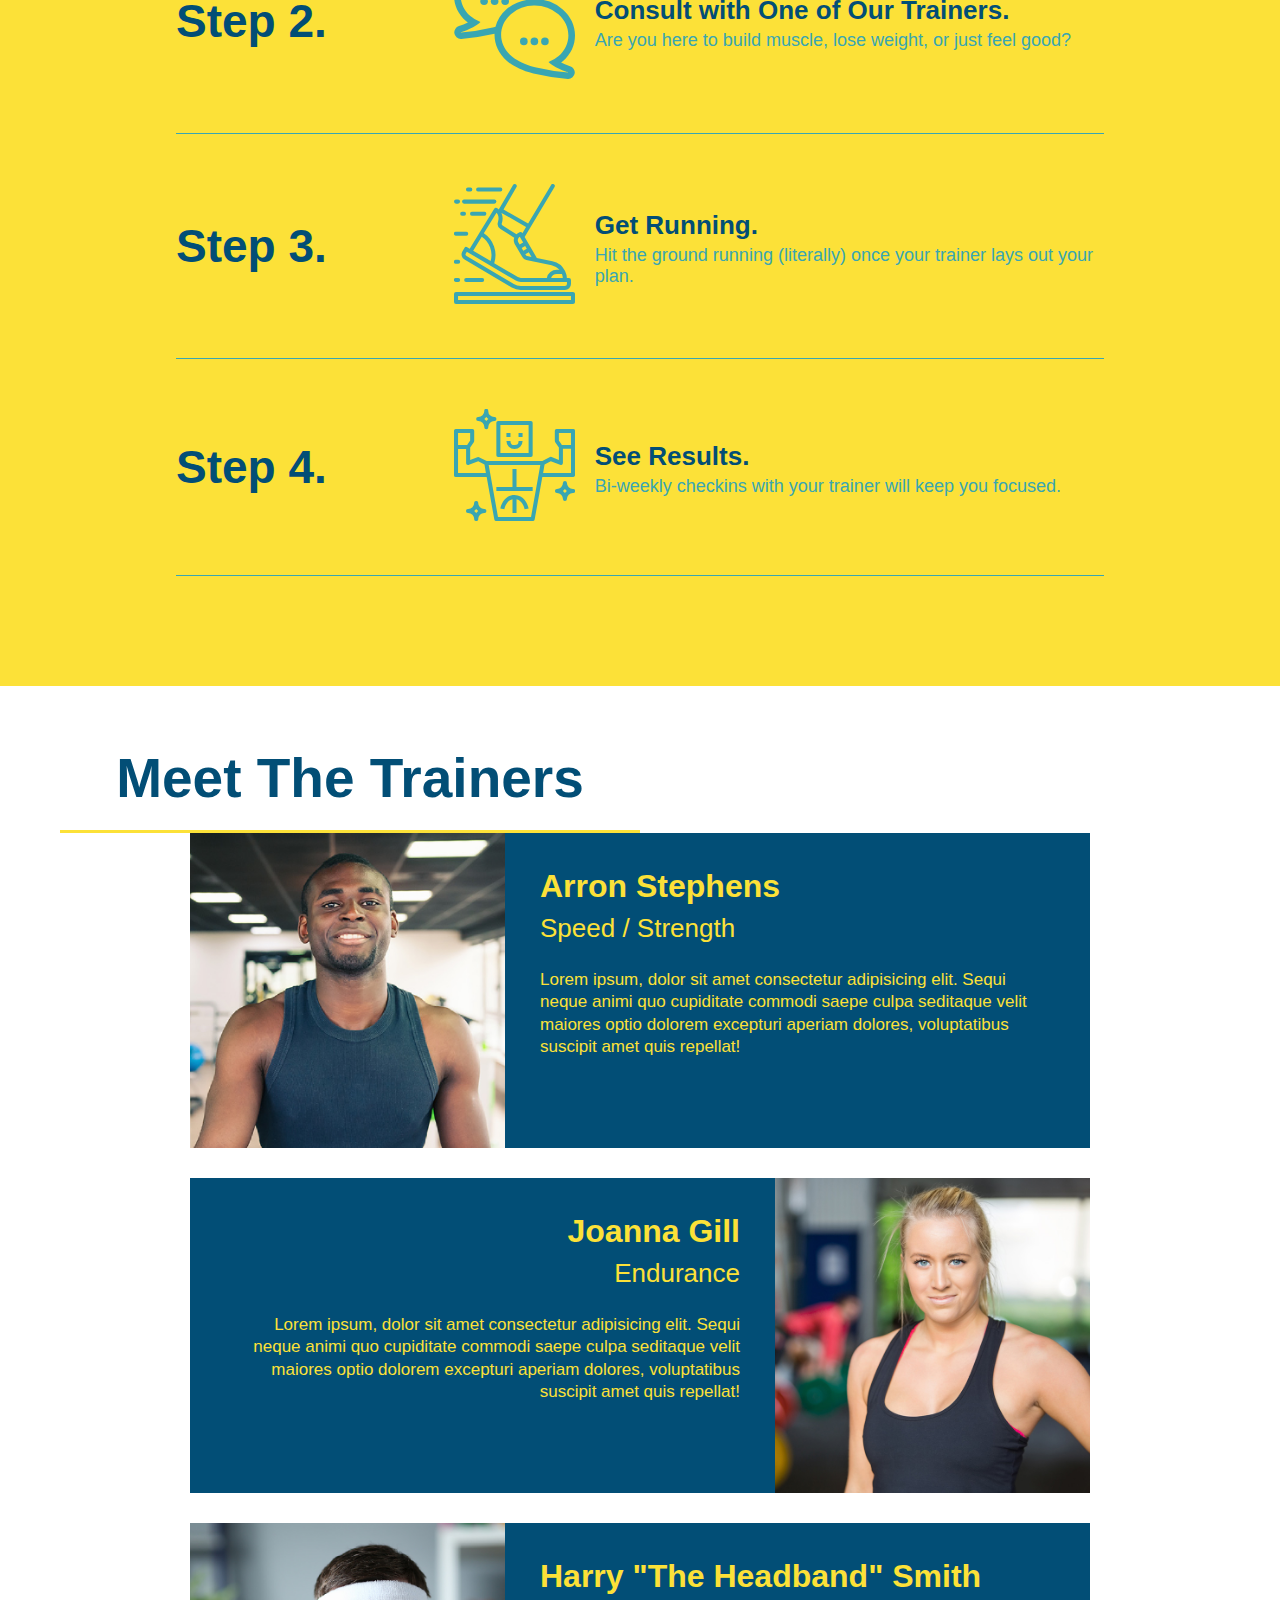
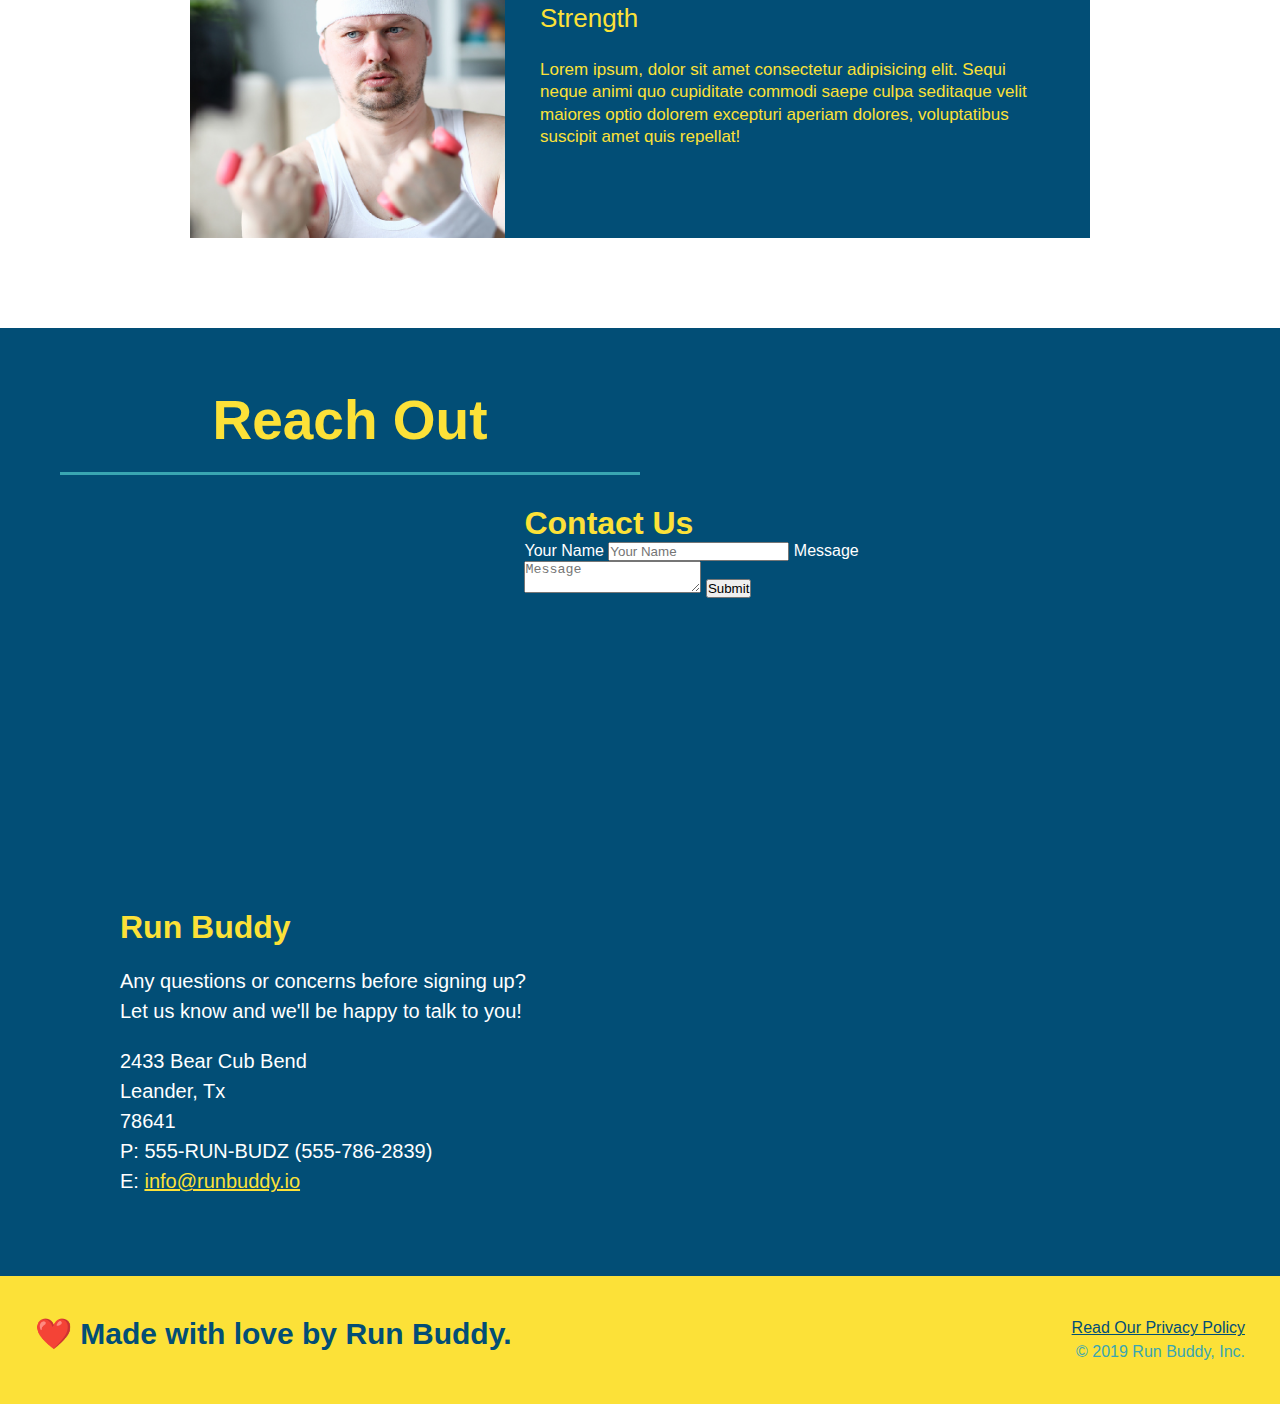
==== commit 6eb95602: "Add flexbox to the steps" ====
--- a/index.html
+++ b/index.html
@@ -85,29 +85,73 @@
             <div class="flex-row">
                 <h2 class="section-title secondary-border">What You Do</h2>
             </div>
-            <div>
+            <!-- Modify to apply container of flexbox -->
+            <div class="step">
                 <!-- Add icon & info to step 1 -->
-                <img src="./assets/images/step-1.svg" alt="" />
+                <!--<img src="./assets/images/step-1.svg" alt="" />
                 <h3>Step 1: <span>Fill Out the Form Above.</span></h3>
-                <p>You're already here, so why not?</p>
-            </div>
-            <div>
+                <p>You're already here, so why not?</p> -->
+                <h3>Step 1.</h3>
+                <div class="step-info">
+                    <div class="step-img">
+                        <img src="./assets/images/step-1.svg" alt="" />
+                    </div>
+                    <div class="step-text">
+                        <h4>Fill Out The Form Above.</h4>
+                        <p>You're already here, so why not?</p>
+                    </div>
+                </div>
+            </div>
+            <!-- Modify to apply container of flexbox -->
+            <div class="step">
                 <!-- Add icon & info to step 2 -->
-                <img src="./assets/images/step-2.svg" alt="" />
+                <!--<img src="./assets/images/step-2.svg" alt="" />
                 <h3>Step 2: <span>Consult with One of Our Trainers.</span></h3>
-                <p>Are you here to build muscle, lose weight, or just feel good?</p>
-            </div>
-            <div>
+                <p>Are you here to build muscle, lose weight, or just feel good?</p>-->
+                <h3>Step 2.</h3>
+                <div class="step-info">
+                    <div class="step-img">
+                        <img src="./assets/images/step-2.svg" alt="" />
+                    </div>
+                    <div class="step-text">
+                        <h4>Consult with One of Our Trainers.</h4>
+                        <p>Are you here to build muscle, lose weight, or just feel good?</p>
+                    </div>
+                </div>
+            </div>
+            <!-- Modify to apply container of flexbox -->
+            <div class="step">
                 <!-- Add icon & info to step 3 -->
-                <img src="./assets/images/step-3.svg" alt="" />
+                <!--<img src="./assets/images/step-3.svg" alt="" />
                 <h3>Step 3: <span>Get Running.</span></h3>
-                <p>Hit the ground running (literally) once your trainer lays out your plan.</p>
-            </div>
-            <div>
+                <p>Hit the ground running (literally) once your trainer lays out your plan.</p>-->
+                <h3>Step 3.</h3>
+                <div class="step-info">
+                    <div class="step-img">
+                        <img src="./assets/images/step-3.svg" alt="" />
+                    </div>
+                    <div class="step-text">
+                        <h4>Get Running.</h4>
+                        <p>Hit the ground running (literally) once your trainer lays out your plan.</p>
+                    </div>
+                </div>
+            </div>
+            <!-- Modify to apply container of flexbox -->
+            <div class="step">
                 <!-- Add icon & info to step 4 -->
-                <img src="./assets/images/step-4.svg" alt="" />
+                <!--<img src="./assets/images/step-4.svg" alt="" />
                 <h3>Step 4: <span>See Results.</span></h3>
-                <div>Bi-weekly checkins with your trainer will keep you focused</div>
+                <div>Bi-weekly checkins with your trainer will keep you focused</div>-->
+                <h3>Step 4.</h3>
+                <div class="step-info">
+                    <div class="step-img">
+                        <img src="./assets/images/step-4.svg" alt="" />
+                    </div>
+                    <div class="step-text">
+                        <h4>See Results.</h4>
+                        <p>Bi-weekly checkins with your trainer will keep you focused.</p>
+                    </div>
+                </div>
             </div>
         </section>
         <!-- Meet The Trainers Section -->
--- a/assets/css/style.css
+++ b/assets/css/style.css
@@ -214,30 +214,73 @@
     /*text-align: center;*/ /* Remove to replace with flexbox */
     background: #fce138;
 }
-.steps div{
-    /* Add margin to steps */
+/* Add class step to flexbox */
+.step{
+    margin: 50px auto;
+    padding-bottom: 50px;
+    width: 80%;
+    border-bottom: 1px solid #39a6b2;
+    display: flex;
+    flex-wrap: wrap;
+    align-items: center;
+    justify-content: space-between;
+}
+/* Delete rule to apply flexbox instead of box content */
+/*.steps div{
+    /* Add margin to steps -/
     margin-bottom: 80px;
-}
-.steps img{
-    /* Add style to image */
+}*/
+/* Delete rule to apply flexbox instead of box content */
+/*.steps img{
+    /* Add style to image -/
     width: 15%;
     margin: 10px 0;
-}
-.steps h3{
+}*/
+/* Rename selector from steps to step */
+.step h3{
     /* Add style to title */
     color: #024e76;
     font-size: 46px;
-    margin-top: 10px;
-}
-.steps p {
+    /*margin-top: 10px;*/ /* Remove to replace with flexbox */
+    /* Add style to flexbox */
+    flex: 1 30%;
+}
+/* Add class step-info to flexbox */
+.step-info{
+    flex: 2 70%;
+    display: flex;
+    flex-wrap: wrap;
+    align-items: center;
+}
+/* Add class step-img to flexbox */
+.step-img{
+    flex: 1 12%;
+    margin-right: 20px;
+}
+/* Add class step-img to img in flexbox */
+.step-img img{
+    max-width: 100%;
+}
+/* Add class step-text to flexbox */
+.step-text{
+    flex: 12;
+}
+/* Change class from steps to step-text  */
+.step-text p {
     /* Add color and size to paragraph */
     color: #39a6b2;
-    font-size: 23px;
-}
-.steps span{
-    /* Add size to font to next text in title */
+    font-size: 18px; /*23px;*/
+}
+.step-text h4{
+    font-size: 26px;
+    line-height: 1.5;
+    color: #024e76;
+}
+/* Delete rule to apply flexbox instead of box content */
+/*.steps span{
+    /* Add size to font to next text in title -/
     font-size: 38px;
-}
+}*/
 .trainers{
     /* Add alignment to section trainers */
     /*text-align: center;*/ /* Remove to replace with flexbox */
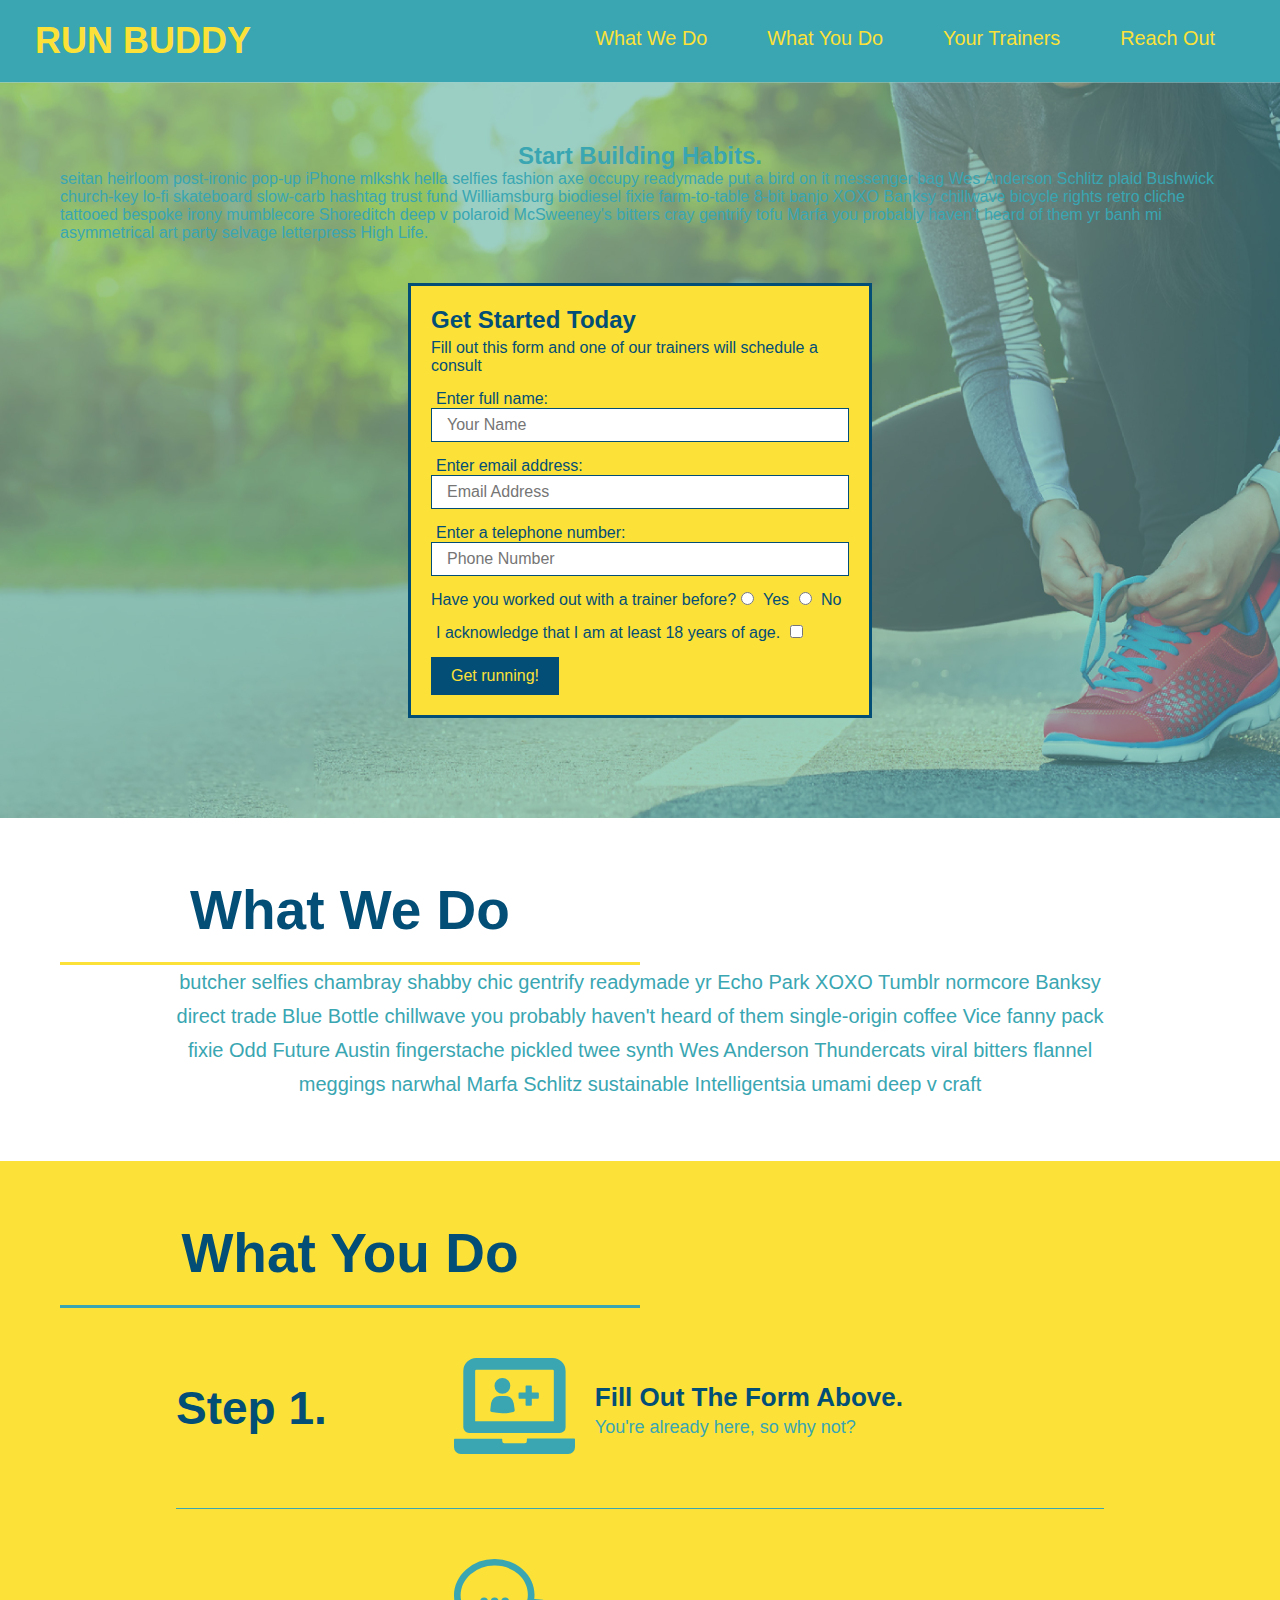
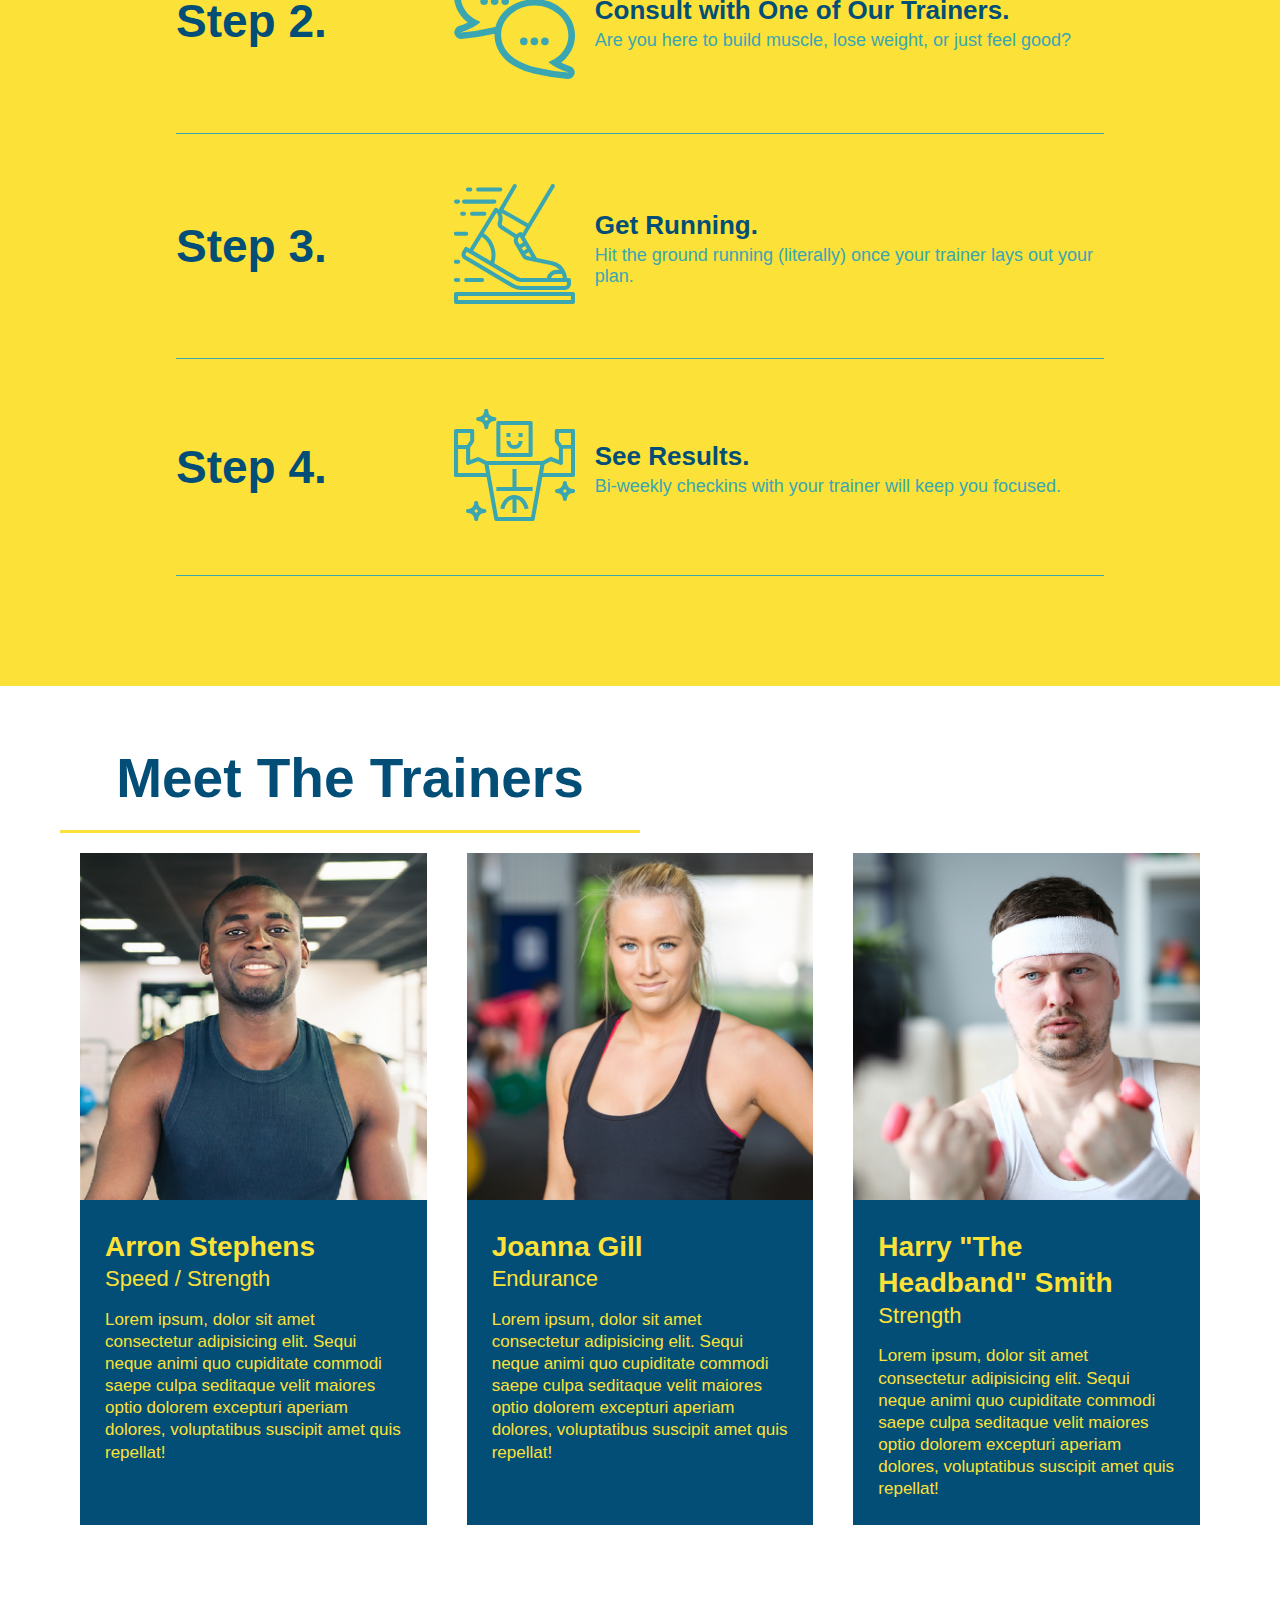
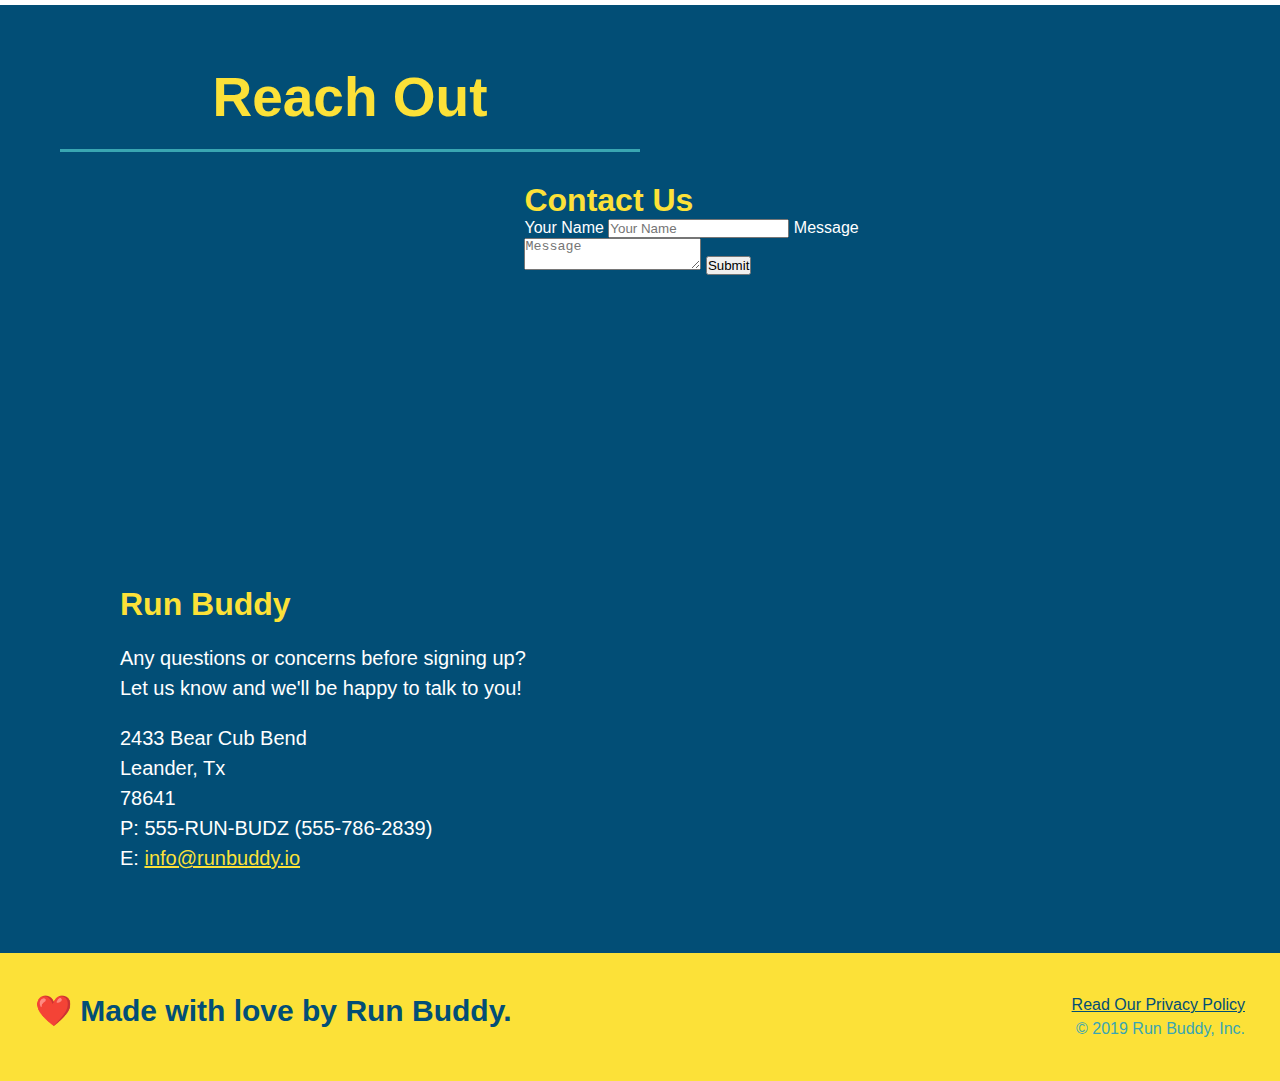
==== commit 2c28c76f: "Add flexbox to the trainers" ====
--- a/index.html
+++ b/index.html
@@ -155,38 +155,42 @@
             </div>
         </section>
         <!-- Meet The Trainers Section -->
-        <section id="your-trainers" class="trainers">
+        <section id="your-trainers"> <!-- Delete class trainers -->
             <!-- Wrap h2 with a class of "section-title" in this div! -->
             <div class="flex-row">
                 <h2 class="section-title primary-border">Meet The Trainers</h2>
             </div>
-            <article class="trainer">
-                <!-- Add first trainer -->
-                <img src="./assets/images/trainer-1.jpg" alt="Arron Stephens in his workout clothes, ready to pump iron" />
-                <div class="trainer-bio text-left">
-                    <h3>Arron Stephens</h3>
-                    <h4>Speed / Strength</h4>
-                    <p>Lorem ipsum, dolor sit amet consectetur adipisicing elit. Sequi neque animi quo cupiditate commodi saepe culpa seditaque velit maiores optio dolorem excepturi aperiam dolores, voluptatibus suscipit amet quis repellat!</p>
-                </div>
-            </article>
-            <article class="trainer">
-                <!-- Add second trainer -->
-                <div class="trainer-bio text-right">
-                    <h3>Joanna Gill</h3>
-                    <h4>Endurance</h4>
-                    <p>Lorem ipsum, dolor sit amet consectetur adipisicing elit. Sequi neque animi quo cupiditate commodi saepe culpa seditaque velit maiores optio dolorem excepturi aperiam dolores, voluptatibus suscipit amet quis repellat!</p>
-                </div>
-                <img src="./assets/images/trainer-2.jpg" alt="Joanna Gill cooling off after a workout" />
-            </article>
-            <article class="trainer">
-                <!-- Add third trainer -->
-                <img src="./assets/images/trainer-3.jpg" alt="Harry Smith wearing a headband and lifting comically small pink weights" />
-                <div class="trainer-bio text-left">
-                    <h3>Harry "The Headband" Smith</h3>
-                    <h4>Strength</h4>
-                    <p>Lorem ipsum, dolor sit amet consectetur adipisicing elit. Sequi neque animi quo cupiditate commodi saepe culpa seditaque velit maiores optio dolorem excepturi aperiam dolores, voluptatibus suscipit amet quis repellat!</p>
-                </div>
-            </article>
+            <!-- Wrap article elements in a div moving the class trainers from section -->
+            <div class="trainers">
+                <article class="trainer">
+                    <!-- Add first trainer -->
+                    <img src="./assets/images/trainer-1.jpg" alt="Arron Stephens in his workout clothes, ready to pump iron" />
+                    <div class="trainer-bio"> <!-- Delete class text-left -->
+                        <h3 class="trainer-name">Arron Stephens</h3>
+                        <h4 class="trainer-role">Speed / Strength</h4>
+                        <p>Lorem ipsum, dolor sit amet consectetur adipisicing elit. Sequi neque animi quo cupiditate commodi saepe culpa seditaque velit maiores optio dolorem excepturi aperiam dolores, voluptatibus suscipit amet quis repellat!</p>
+                    </div>
+                </article>
+                <article class="trainer">
+                    <!-- Add second trainer -->
+                    <img src="./assets/images/trainer-2.jpg" alt="Joanna Gill cooling off after a workout" />
+                    <div class="trainer-bio"> <!-- Delete class text-right -->
+                        <h3 class="trainer-name">Joanna Gill</h3>
+                        <h4 class="trainer-role">Endurance</h4>
+                        <p>Lorem ipsum, dolor sit amet consectetur adipisicing elit. Sequi neque animi quo cupiditate commodi saepe culpa seditaque velit maiores optio dolorem excepturi aperiam dolores, voluptatibus suscipit amet quis repellat!</p>
+                    </div>
+                    <!-- Before img here -->
+                </article>
+                <article class="trainer">
+                    <!-- Add third trainer -->
+                    <img src="./assets/images/trainer-3.jpg" alt="Harry Smith wearing a headband and lifting comically small pink weights" />
+                    <div class="trainer-bio"> <!-- Delete class text-left -->
+                        <h3 class="trainer-name">Harry "The Headband" Smith</h3>
+                        <h4 class="trainer-role">Strength</h4>
+                        <p>Lorem ipsum, dolor sit amet consectetur adipisicing elit. Sequi neque animi quo cupiditate commodi saepe culpa seditaque velit maiores optio dolorem excepturi aperiam dolores, voluptatibus suscipit amet quis repellat!</p>
+                    </div>
+                </article>
+            </div>
         </section>
         <!-- Reach Out Section -->
         <section id="reach-out" class="contact">
--- a/assets/css/style.css
+++ b/assets/css/style.css
@@ -284,41 +284,49 @@
 .trainers{
     /* Add alignment to section trainers */
     /*text-align: center;*/ /* Remove to replace with flexbox */
+    /* Add flexbox style */
+    width: 100%;
+    margin: 0 auto;
+    display: flex;
+    flex-wrap: wrap;
+    justify-content: space-around;
 }
 .trainer{
     /* Add style to each trainer */
-    width: 900px;
-    margin: 0 auto 30px auto;
+    /*width: 900px;*/ /* Remove to replace with flexbox */
+    margin: 20px; /*0 auto 30px auto;*/
     background: #024e76;
     color: #fce138;
-    overflow: auto;
+    /*overflow: auto;*/ /* Remove to replace with flexbox */
+    flex: 1;
 }
 .trainer img{
     /* Add style to trainer's image */
-    width: 35%;
-    float: left;
+    width: 100%; /*35%;*/
+    /*float: left;*/ /* Remove to replace with flexbox */
+    
 }
 .trainer-bio{
     /* Add margins to trainer's bio */
-    padding: 35px;
-    float: left;
-    width: 65%;
+    padding: 25px; /*35px;*/
+    /*float: left;*/ /* Remove to replace with flexbox */
+    /*width: 65%;*/ /* Remove to replace with flexbox */
+    line-height: 1.3;
 }
 .trainer-bio h3{
     /* Add format to trainer's name */
-    font-size: 32px;
-    margin-bottom: 8px;
+    font-size: 28px; /*32px;*/
+    /*margin-bottom: 8px;*/ /* Remove to replace with flexbox */
 }
 .trainer-bio h4{
     /* Add format to trainer's strength */
     font-weight: lighter;
-    font-size: 26px;
-    margin-bottom: 25px;
+    font-size: 22px; /*26px;*/
+    margin-bottom: 15px; /*25px;*/
 }
 .trainer-bio p{
     /* Add format to trainer's info */
     font-size: 17px;
-    line-height: 1.3;
 }
 .text-left{
     /* Alignment to left */
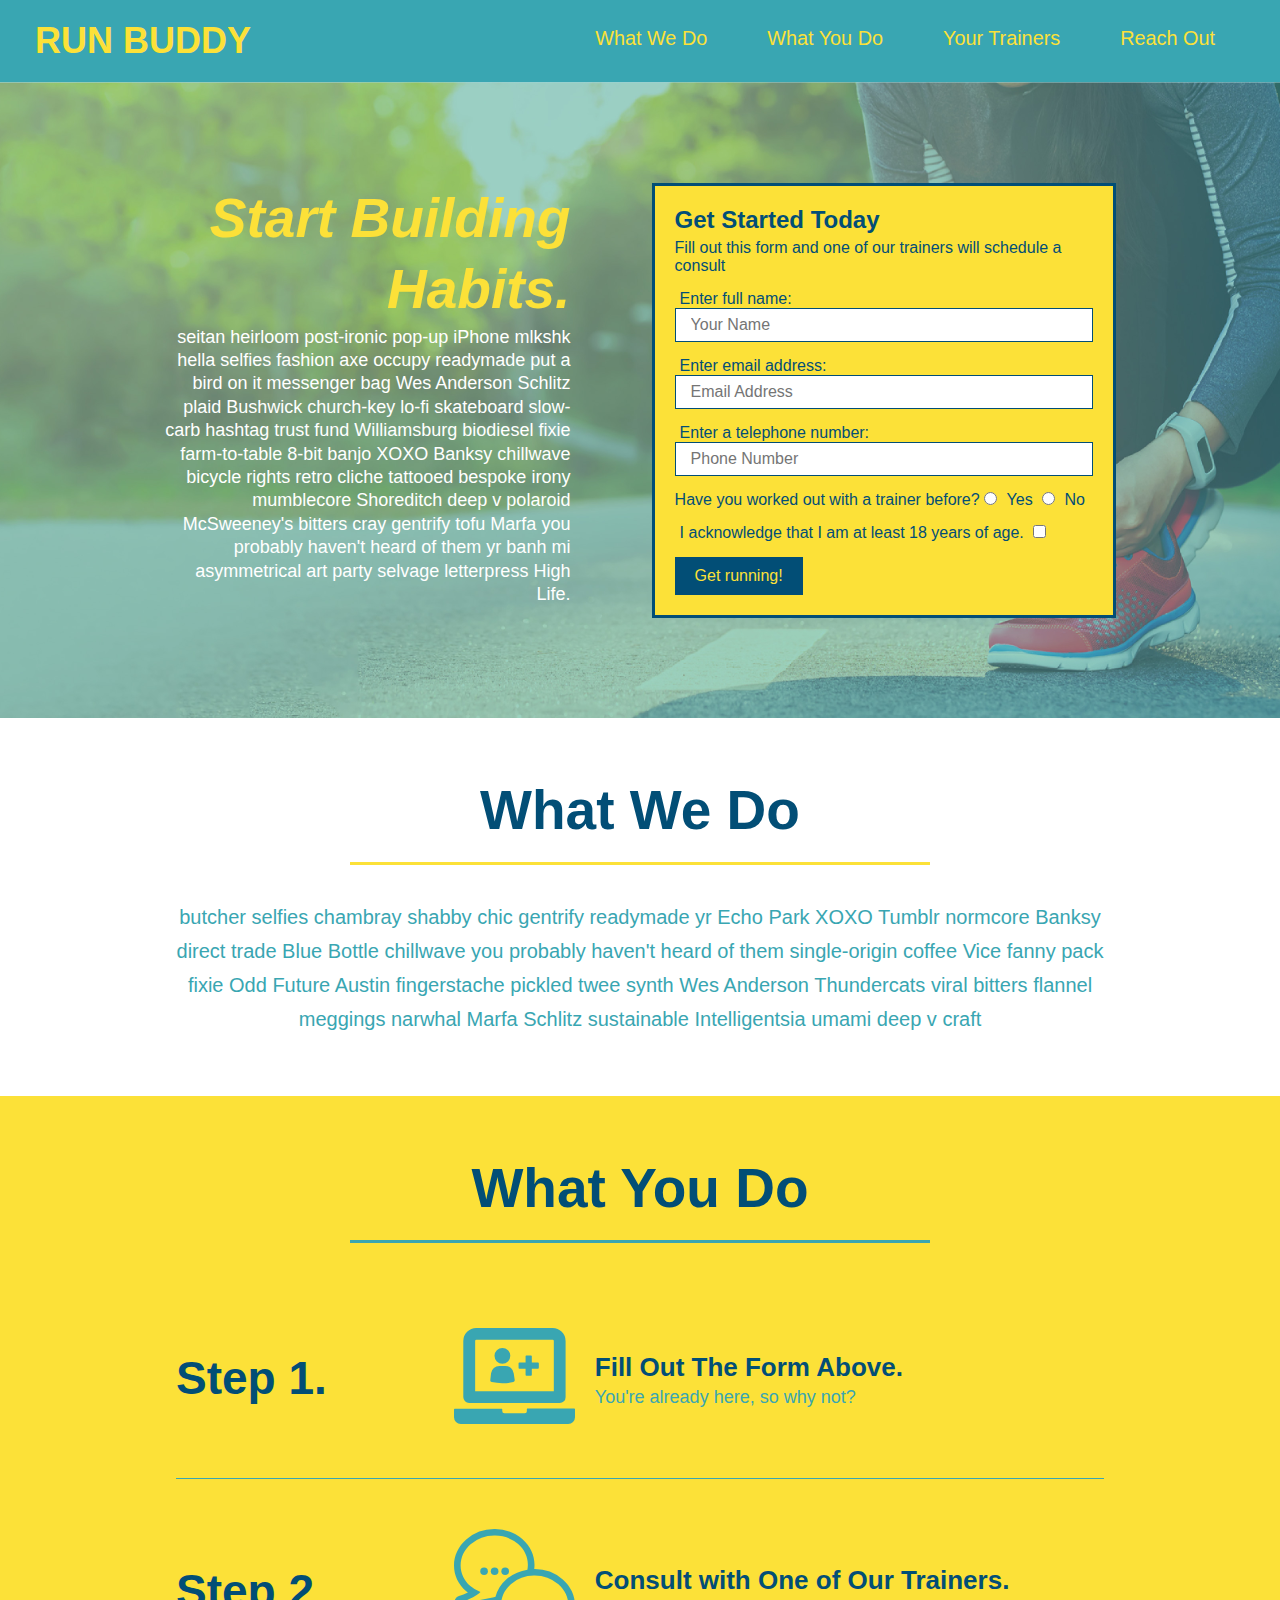
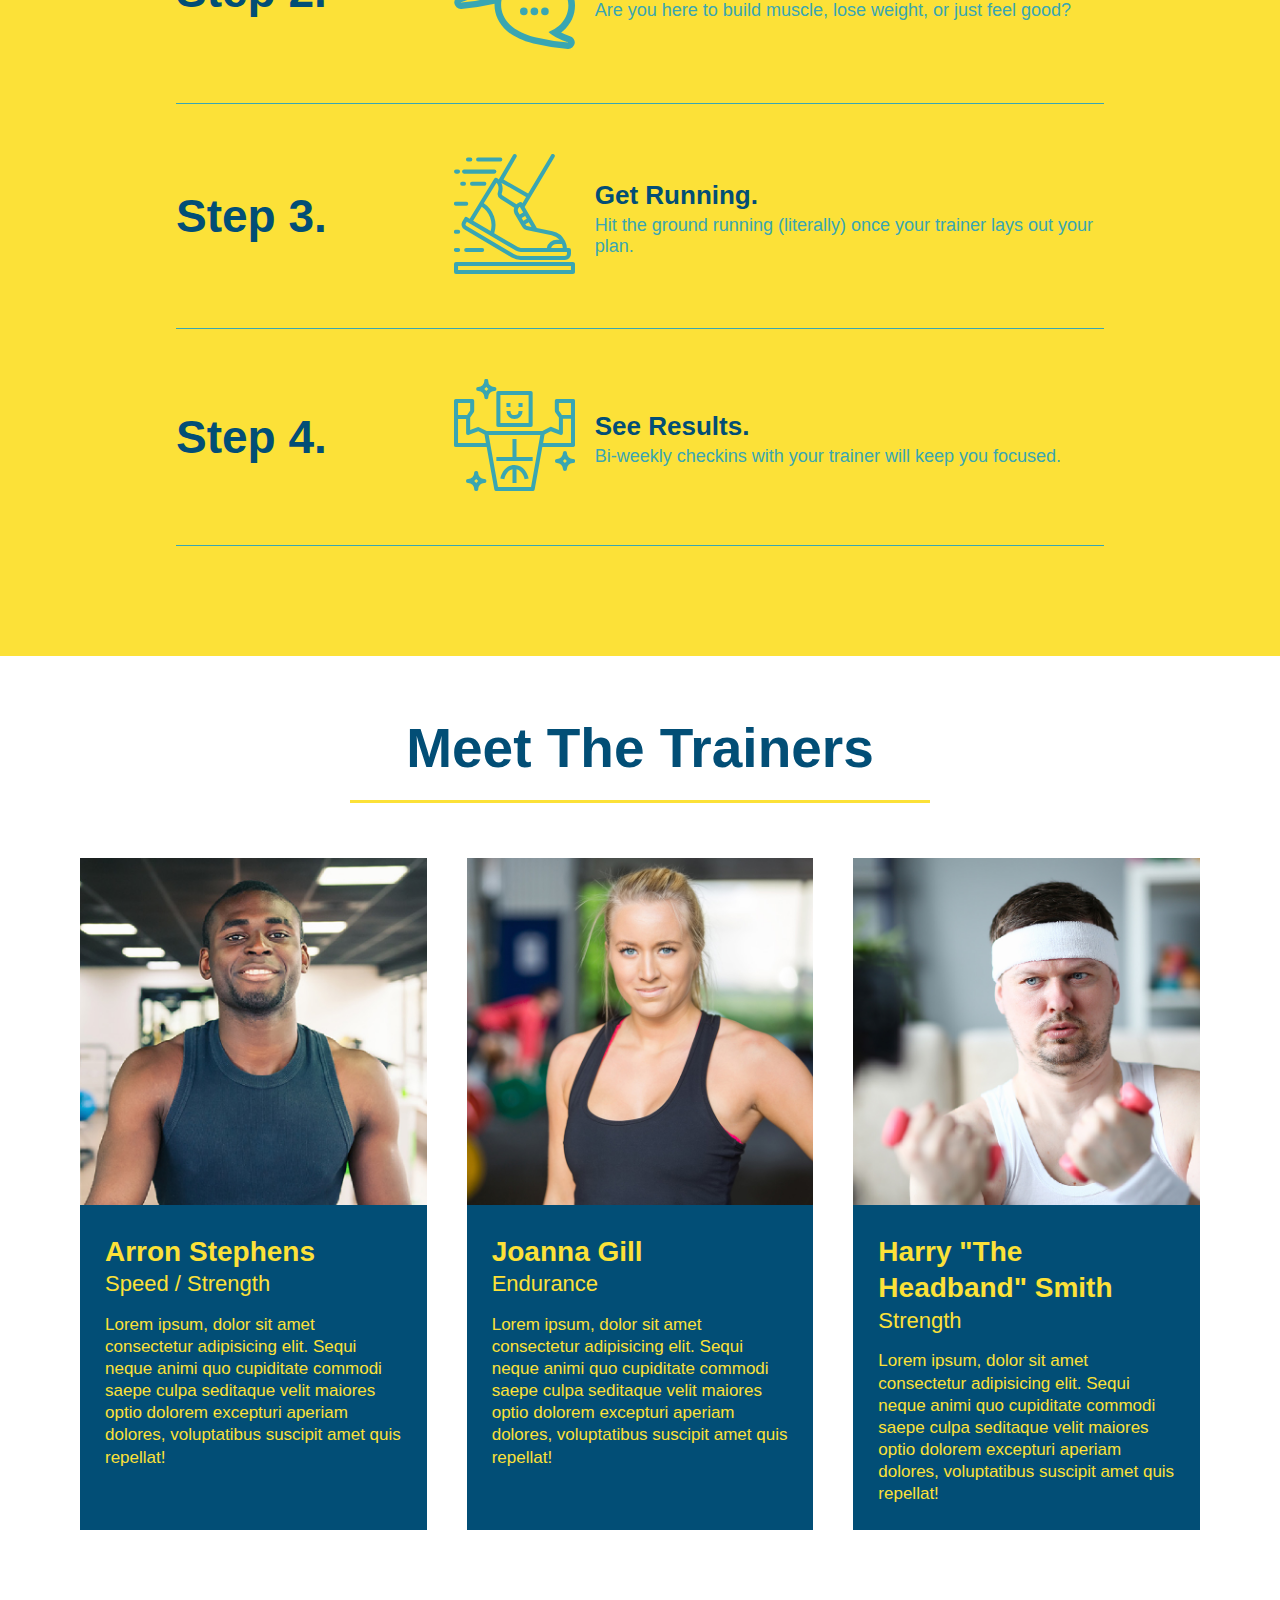
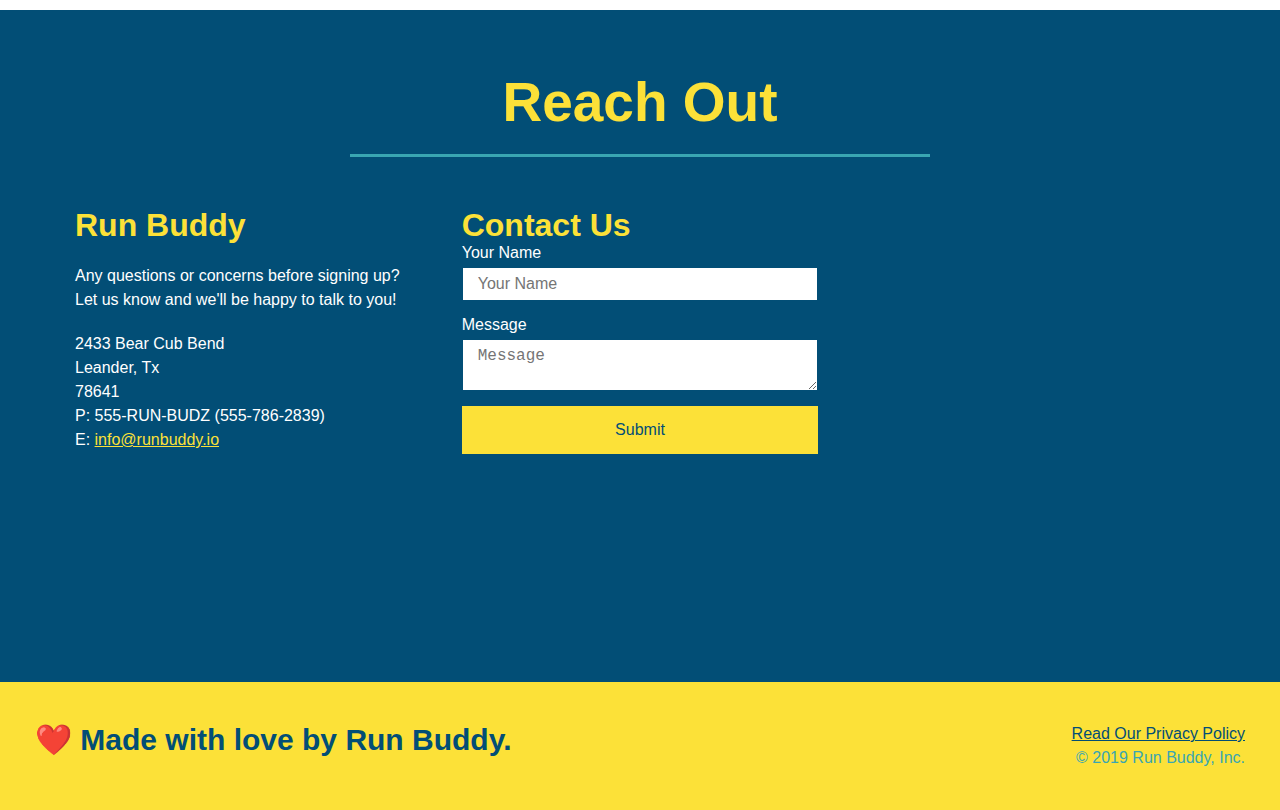
==== commit 52d724d7: "Solved advanced layouts using flexbox" ====
--- a/index.html
+++ b/index.html
@@ -32,8 +32,10 @@
         <!-- Jumbotron/Hero -->
         <section class="hero">
             <!-- Add title and text to hero -->
-            <h2>Start Building Habits.</h2>
-            <p>seitan heirloom post-ironic pop-up iPhone mlkshk hella selfies fashion axe occupy readymade put a bird on it messenger bag Wes Anderson Schlitz plaid Bushwick church-key lo-fi skateboard slow-carb hashtag trust fund Williamsburg biodiesel fixie farm-to-table 8-bit banjo XOXO Banksy chillwave bicycle rights retro cliche tattooed bespoke irony mumblecore Shoreditch deep v polaroid McSweeney's bitters cray gentrify tofu Marfa you probably haven't heard of them yr banh mi asymmetrical art party selvage letterpress High Life.</p>
+            <div class="hero-cta">
+                <h2>Start Building Habits.</h2>
+                <p>seitan heirloom post-ironic pop-up iPhone mlkshk hella selfies fashion axe occupy readymade put a bird on it messenger bag Wes Anderson Schlitz plaid Bushwick church-key lo-fi skateboard slow-carb hashtag trust fund Williamsburg biodiesel fixie farm-to-table 8-bit banjo XOXO Banksy chillwave bicycle rights retro cliche tattooed bespoke irony mumblecore Shoreditch deep v polaroid McSweeney's bitters cray gentrify tofu Marfa you probably haven't heard of them yr banh mi asymmetrical art party selvage letterpress High Life.</p>
+            </div>
             <div class="hero-form">
                 <h3>Get Started Today</h3>
                 <p>Fill out this form and one of our trainers will schedule a consult</p>
@@ -199,8 +201,25 @@
                 <h2 class="section-title secondary-border">Reach Out</h2>
             </div>
             <div class="contact-info">
-                <iframe src="https://www.google.com/maps/embed?pb=!1m18!1m12!1m3!1d3433.593360736305!2d-97.82901288431182!3d30.617230981677686!2m3!1f0!2f0!3f0!3m2!1i1024!2i768!4f13.1!3m3!1m2!1s0x865b2aff7593f10f%3A0xc0835f3153f9cdd3!2s2433%20Bear%20Cub%20Bend%2C%20Leander%2C%20TX%2078641!5e0!3m2!1ses-419!2sus!4v1644357419328!5m2!1ses-419!2sus" style="border:0;" allowfullscreen="" loading="lazy"></iframe>
-                <!-- Add contact form -->
+                <div>
+                    <h3>Run Buddy</h3>
+                    <p>
+                        Any questions or concerns before signing up?
+                        <br/>
+                        Let us know and we'll be happy to talk to you!
+                    </p>
+                    <address>
+                        2433 Bear Cub Bend
+                        <br/>
+                        Leander, Tx
+                        <br/>
+                        78641
+                        <br/>
+                        P: 555-RUN-BUDZ (555-786-2839)
+                        <br/>
+                        E: <a href="mailto:info@runbuddy.io">info@runbuddy.io</a>
+                    </address>
+                </div>
                 <div class="contact-form">
                     <h3>Contact Us</h3>
                     <form>
@@ -214,26 +233,14 @@
                         <button type="submit">Submit</button>
                     </form>
                 </div>
-                <div>
-                    <h3>Run Buddy</h3>
-                    <p>
-                        Any questions or concerns before signing up?
-                        <br/>
-                        Let us know and we'll be happy to talk to you!
-                    </p>
-                    <address>
-                        2433 Bear Cub Bend
-                        <br/>
-                        Leander, Tx
-                        <br/>
-                        78641
-                        <br/>
-                        P: 555-RUN-BUDZ (555-786-2839)
-                        <br/>
-                        E: <a href="mailto:info@runbuddy.io">info@runbuddy.io</a>
-                    </address>
-                </div>
-            </div>
+                <iframe src="https://www.google.com/maps/embed?pb=!1m18!1m12!1m3!1d3433.593360736305!2d-97.82901288431182!3d30.617230981677686!2m3!1f0!2f0!3f0!3m2!1i1024!2i768!4f13.1!3m3!1m2!1s0x865b2aff7593f10f%3A0xc0835f3153f9cdd3!2s2433%20Bear%20Cub%20Bend%2C%20Leander%2C%20TX%2078641!5e0!3m2!1ses-419!2sus!4v1644357419328!5m2!1ses-419!2sus" style="border:0;" allowfullscreen="" loading="lazy"></iframe>
+            </div>
+            <!-- <div class="contact-info"> -->
+                <!-- iframe before here -->
+                <!-- Add contact form -->
+                <!-- Contact form before here -->
+                <!-- Contact info before here -->
+            <!-- </div> -->
         </section>
         <!-- Footer -->
         <footer>
--- a/assets/css/style.css
+++ b/assets/css/style.css
@@ -188,7 +188,7 @@
     /* Add declarations to flexbox */
     padding-bottom: 20px;
     text-align: center;
-    margin: o auto 35px auto;
+    margin: 0 auto 35px auto;
     width: 50%;
 }
 .primary-border{
@@ -345,22 +345,33 @@
     /*text-align: center;*/ /* Remove to replace with flexbox */
     background: #024e76;
 }
+/* Add flexbox to contact info */
+.contact-info{
+    display: flex;
+    justify-content: space-between;
+    flex-wrap: wrap;
+}
+/* Add flexbox to contact info>* */
+.contact-info > *{
+    flex: 1;
+    margin: 15px;
+}
 .contact h2{
     /* Add color to contact title */
     color: #fce138;
 }
 .contact-info iframe{
     /* Size map */
-    width: 400px;
+    /*width: 400px;*/ /* Remove to replace with flexbox */
     height: 400px;
 }
 .contact-info div{
     /* Add style to contact */
-    width: 410px;
-    display: inline-block;
-    vertical-align: top;
-    text-align: left;
-    margin: 30px 0 0 60px;
+    /*width: 410px;*/ /* Remove to replace with flexbox */
+    /*display: inline-block;*/ /* Remove to replace with flexbox */
+    /*vertical-align: top;*/ /* Remove to replace with flexbox */
+    /*text-align: left;*/ /* Remove to replace with flexbox */
+    /*margin: 30px 0 0 60px;*/ /* Remove to replace with flexbox */
     color: white;
 }
 .contact-info h3{
@@ -372,10 +383,31 @@
     /* Add style to paragraph and contact info */
     margin: 20px 0;
     line-height: 1.5;
-    font-size: 20px;
+    font-size: 16px; /*20px;*/
     font-style: normal;
 }
 .contact-info a{
     /* Color to email */
     color: #fce138;
+}
+/* Add rule to contact in flexbox */
+.contact-form input, .contact-form textarea{
+    border: 1px solid #024e76;
+    display: block;
+    padding: 7px 15px;
+    font-size: 16px;
+    color: #024e76;
+    width: 100%;
+    margin-bottom: 15px;
+    margin-top: 5px;
+}
+/* Add rule to contact button in flexbox */
+.contact-form button{
+    width: 100%;
+    border: none;
+    background:#fce138;
+    color: #024e76;
+    text-align: center;
+    padding: 15px 0;
+    font-size: 16px;
 }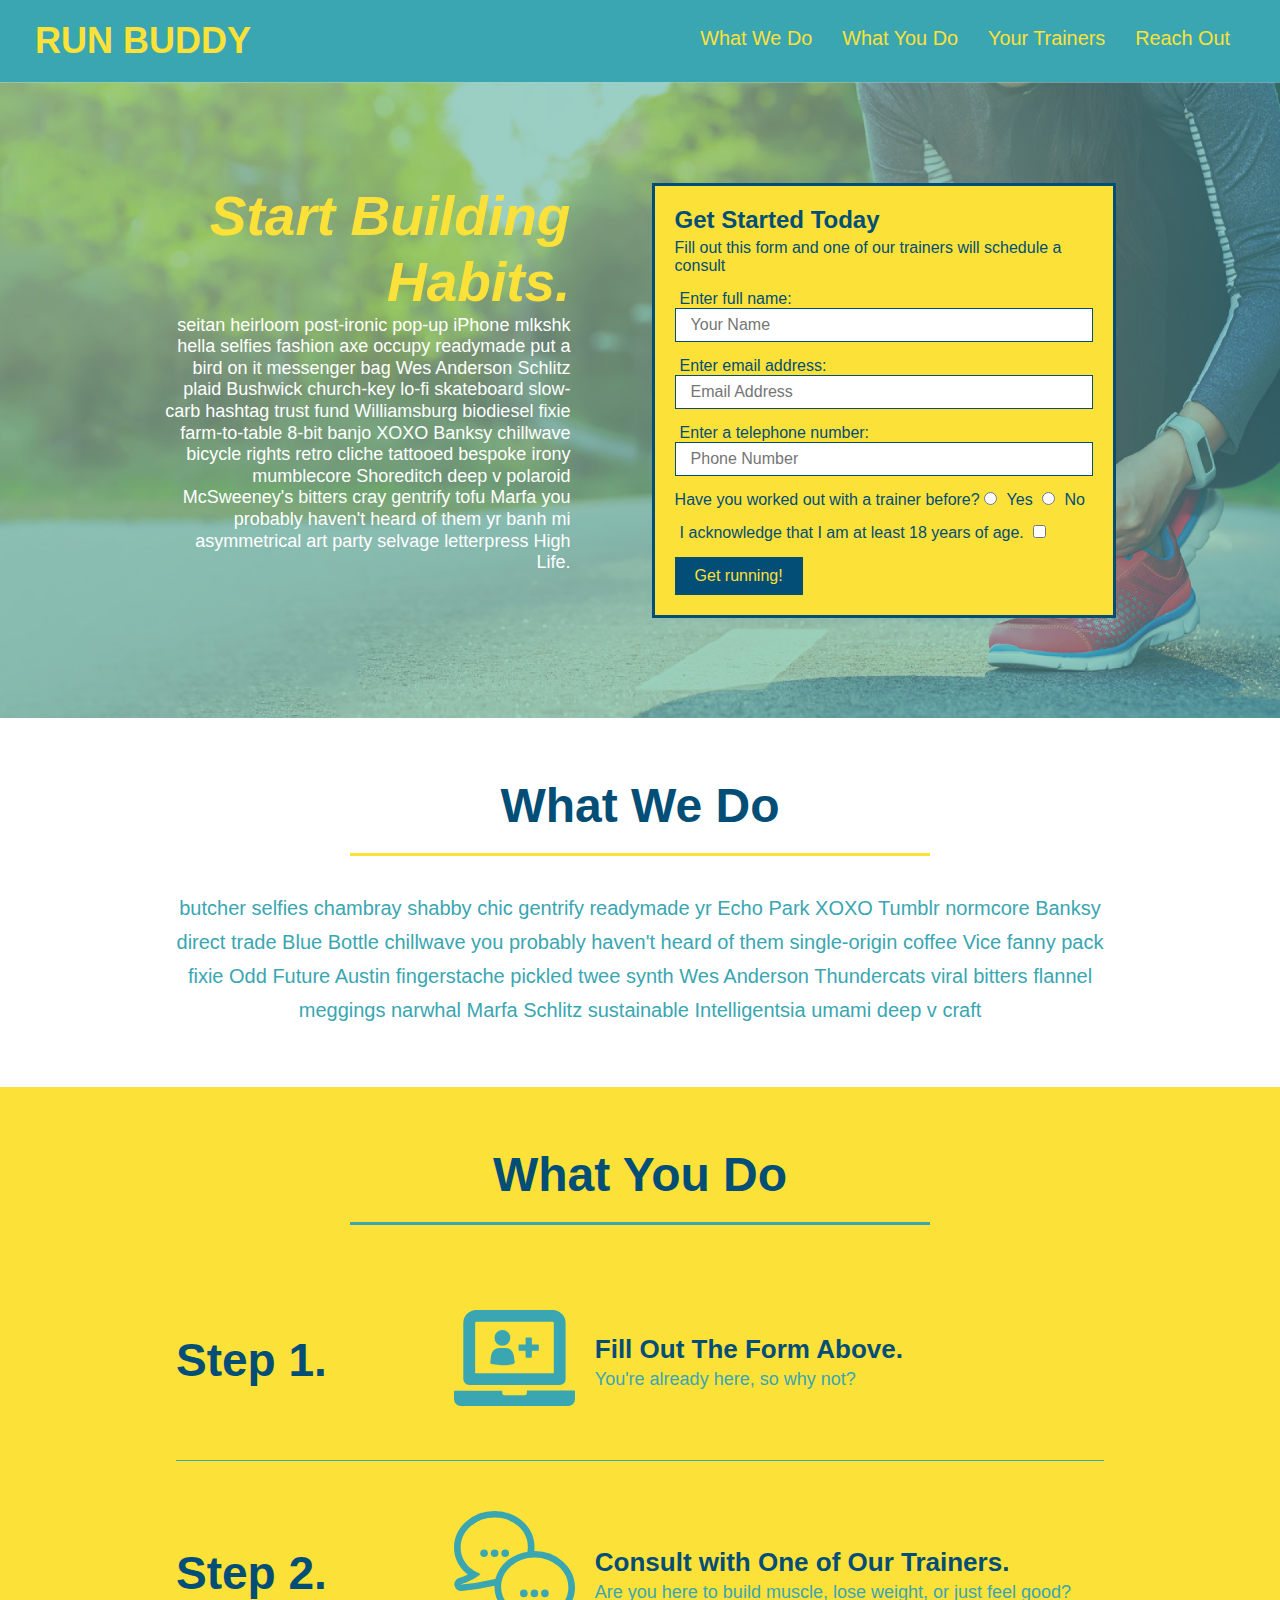
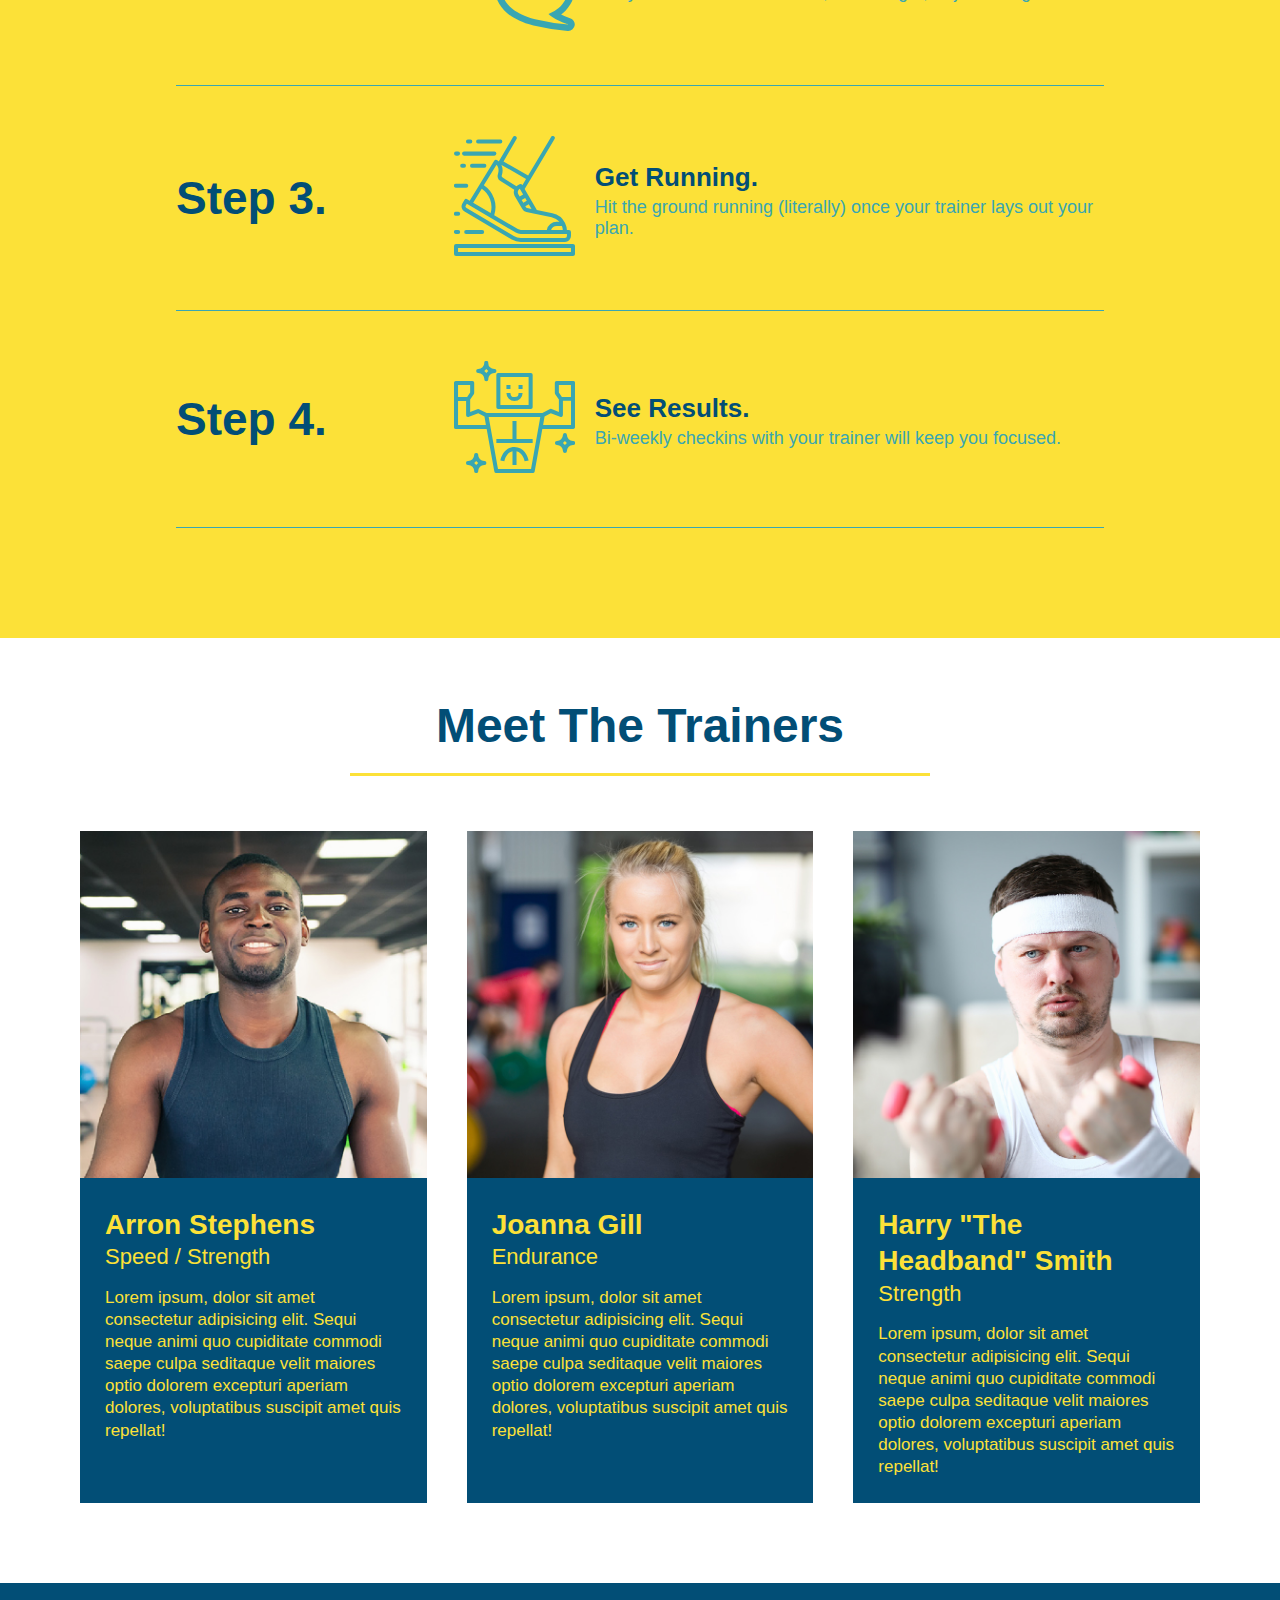
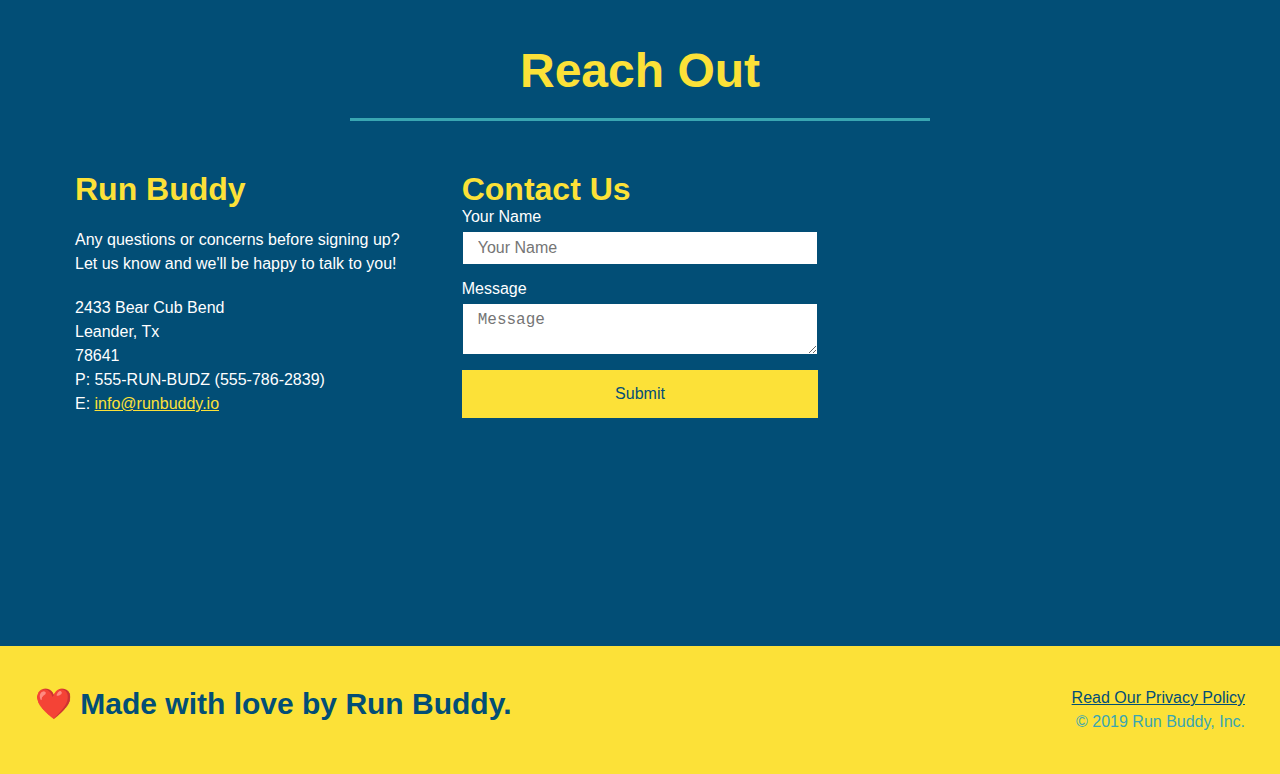
==== commit 9c2701af: "Add media queries without rules" ====
--- a/index.html
+++ b/index.html
@@ -3,12 +3,12 @@
 <!-- File     : index.html     -->
 <!-- Author   : Vicente Garcia -->
 <!-- Date     : 02/03/2022     -->
-<!-- Modified : 02/11/2022     -->
+<!-- Modified : 02/12/2022     -->
 <!-- ------------------------- -->
 <!DOCTYPE html>
 <html lang="en">
     <head>
-        <meta charset="UTF-8" />
+        <meta charset="UTF-8" name="viewport" content="width=device-width, initial-scale=1.0" />
         <!-- Link to external CSS -->
         <link rel="stylesheet" href="./assets/css/style.css"/>
         <!-- Name in the tab -->
--- a/assets/css/style.css
+++ b/assets/css/style.css
@@ -3,7 +3,7 @@
 /* File     : index.html     */
 /* Author   : Vicente Garcia */
 /* Date     : 02/03/2022     */
-/* Modified : 02/11/2022     */
+/* Modified : 02/12/2022     */
 /* ------------------------- */
 *{
     /* Apply margin to whole page */
@@ -61,7 +61,8 @@
 }
 header nav ul li a{
     /* Apply space and shape font to navigation's elements */
-    margin: 0 30px;
+    /*margin: 0 30px;*/ /* Replace to mobile */
+    padding: 10px 15px;
     font-weight: lighter;
     font-size: 1.55vw; /* Modify 22px to 1.55vw to flexbox */
 }
@@ -107,6 +108,8 @@
     display: flex;
     justify-content: center;
     flex-wrap: wrap;
+    /* Mobile */
+    align-items: flex-start;
 }
 .hero-form{
     /* Add style to form */
@@ -133,7 +136,7 @@
     margin: 3.5%;
     color: #fff;
     font-size: 18px;
-    line-height: 1.3;
+    line-height: 1.2; /*1.3;*/
 }
 /* Add style to h2 of flexbox */
 .hero-cta h2{
@@ -179,7 +182,7 @@
 }*/
 .section-title{
     /* Add style to h2 in all sections */
-    font-size: 55px;
+    font-size: 48px; /*55px;*/
     color: #024e76;
     /*margin-bottom: 35px;*/ /* Remove to replace with flexbox */
     /*padding: 0 100px 20px 100px;*/ /* Remove to replace with flexbox */
@@ -410,4 +413,22 @@
     text-align: center;
     padding: 15px 0;
     font-size: 16px;
+}
+/* Media Query for smaller desktop screens and smaller */
+@media screen and (max-width: 980px){
+    header h1 a{
+        
+    }
+}
+/* Media Query for tablets and smaller */
+@media screen and (max-width: 768px) {
+    header h1{
+        
+    }
+}
+/* Media Query for mobile phones and smaller */
+@media screen and (max-width: 575px) {
+    header h1{
+        
+    }
 }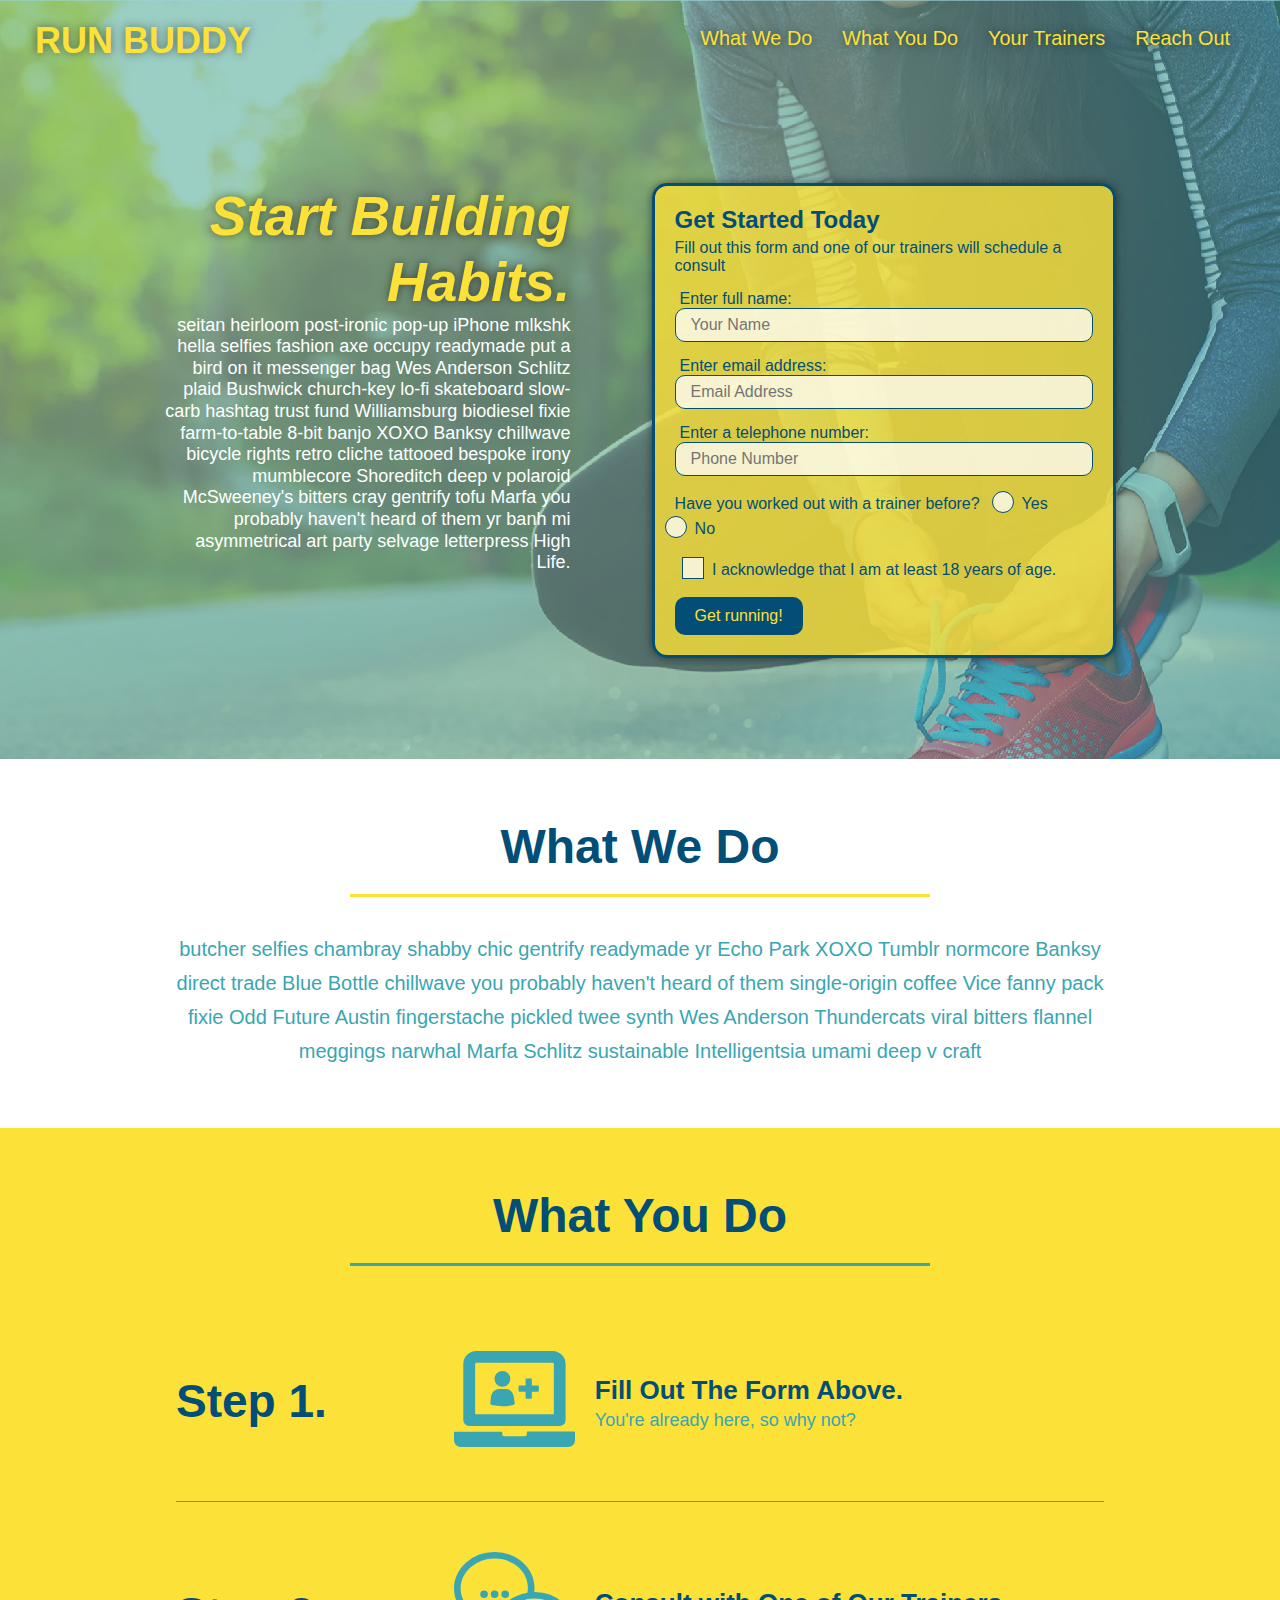
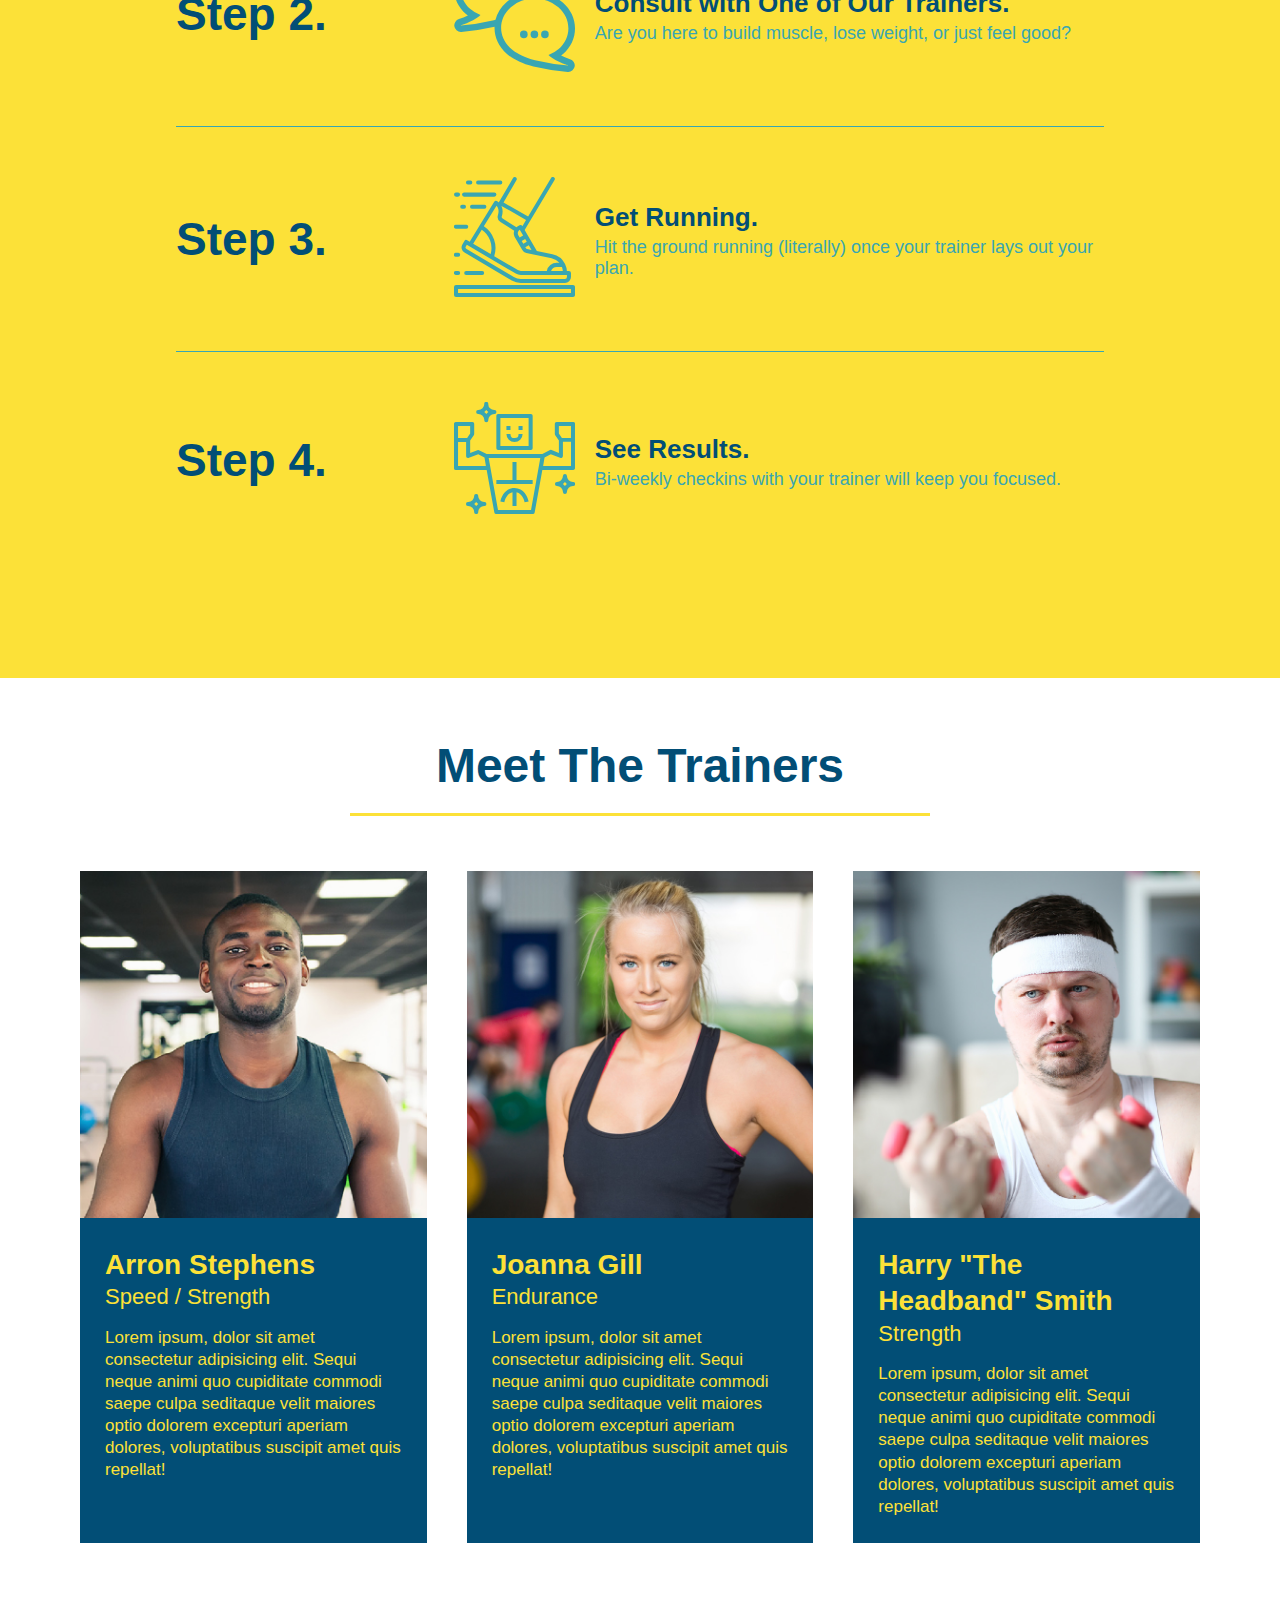
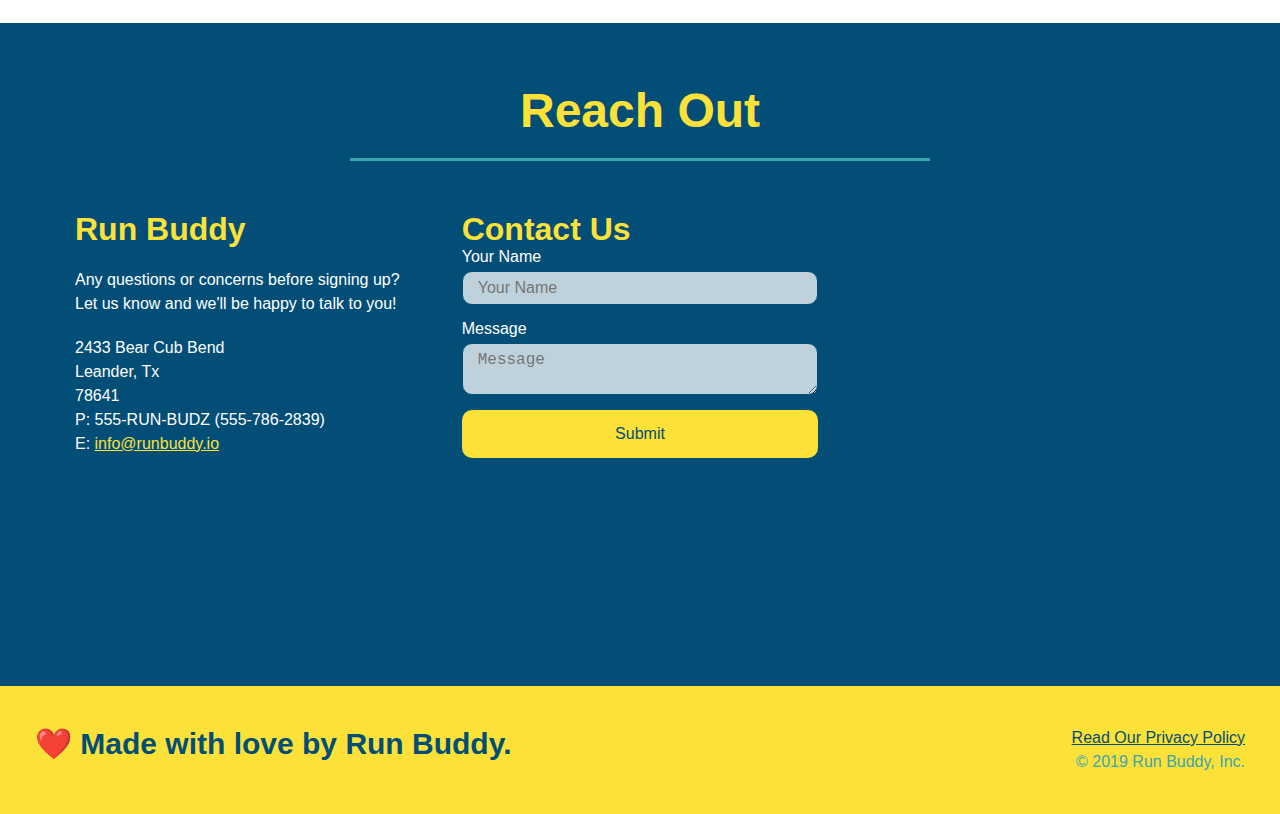
==== commit 3c8096d8: "Finish optimizations and aesthetics" ====
--- a/index.html
+++ b/index.html
@@ -18,7 +18,7 @@
         <!-- Navigation -->
         <header>
             <!-- Go on Click to Topmost Directory-->
-            <h1><a href="./index.html">RUN BUDDY</a></h1>
+            <h1><a href="#">RUN BUDDY</a></h1>
             <!-- Accesibility & Navigation Links -->
             <nav>
                 <ul>
@@ -53,17 +53,26 @@
                     <p>
                         <!-- Add radio button -->
                         Have you worked out with a trainer before?
-                        <!-- Add Yes option -->
-                        <input type="radio" name="trainer-confirm" id="trainer-yes" />
-                        <label for="trainer-yes">Yes</label>
-                        <!-- Add No option -->
-                        <input type="radio" name="trainer-confirm" id="trainer-no" />
-                        <label for="trainer-no">No</label>
+                        <!-- Add span with class -->
+                        <span class="radio-wrapper">
+                            <!-- Add Yes option -->
+                            <input type="radio" name="trainer-confirm" id="trainer-yes" />
+                            <label for="trainer-yes">Yes</label>
+                        </span>
+                        <!-- Add span with class -->
+                        <span class="radio-wrapper">
+                            <!-- Add No option -->
+                            <input type="radio" name="trainer-confirm" id="trainer-no" />
+                            <label for="trainer-no">No</label>
+                        </span>
                     </p>
                     <p>
-                        <!-- Add checkbow to confirm age over 17 -->
-                        <label for="checkbox">I acknowledge that I am at least 18 years of age.</label>
-                        <input type="checkbox" name="age-confirm" id="checkbox" />
+                        <!-- Add span with class -->
+                        <span class="checkbox-wrapper">
+                            <!-- Add checkbow to confirm age over 17 -->
+                            <input type="checkbox" name="age-confirm" id="checkbox" />
+                            <label for="checkbox">I acknowledge that I am at least 18 years of age.</label>
+                        </span>
                     </p>
                     <!-- Add submit button -->
                     <button type="submit">Get running!</button>
--- a/assets/css/style.css
+++ b/assets/css/style.css
@@ -5,6 +5,12 @@
 /* Date     : 02/03/2022     */
 /* Modified : 02/12/2022     */
 /* ------------------------- */
+/* Variables */
+:root{
+    --primary-color: #fce138;
+    --secondary-color: #024e76;
+    --tertiary-color: #39a6b2;
+}
 *{
     /* Apply margin to whole page */
     margin: 0;
@@ -17,29 +23,44 @@
 }
 body{
     /* Apply font and color to body */
-    color: #39a6b2;
+    color: var(--tertiary-color);
     font-family: Helvetica, Arial, sans-serif;
     /*background-color: tomato;*/
 }
 header{
     /* Apply space and background color to header */
     padding: 20px 35px;
-    background-color: #39a6b2;
+    background-color: var(--tertiary-color);
     /* Add flexbox */
     display: flex;
+    /* Add sticky for Safari */
+    position: -webkit-sticky;
+    /* Add sticky */
+    position: sticky;
+    top: 0;
+    /* Copy from hero */
+    background-image: url("../images/hero-bg.jpg");
+    background-position: 80%; /*center;*/
+    background-size: cover;
+    /* Fix header image */
+    background-attachment: fixed;
+    /* Fix scrolling checkbox and radio */
+    z-index: 9999;
 }
 header h1{
     /* Apply font, color and alignment to h1 in header */
     font-weight: bold;
     font-size: 36px;
-    color: #fce138;
+    color: var(--primary-color);
     margin: 0;
     /* display: inline; */ /* Remove to replace with flexbox*/
+    /* Add shadow transparency */
+    text-shadow: 0 0 10px rgba(0, 0, 0, 0.5);
 }
 header a{
     /* Apply shape and color to anchors */
     text-decoration: none;
-    color: #fce138;
+    color: var(--primary-color);
 }
 header nav{
     /* Apply style to navigation */
@@ -65,10 +86,19 @@
     padding: 10px 15px;
     font-weight: lighter;
     font-size: 1.55vw; /* Modify 22px to 1.55vw to flexbox */
+    /* Add shadow transparency */
+    text-shadow: 0 0 10px rgba(0, 0, 0, 0.5);
+}
+/* Add pseudo-class */
+header nav ul li a:hover{
+    background: var(--primary-color);
+    color: var(--secondary-color);
+    border-radius: 15px;
+    text-shadow: none;
 }
 footer{
     /* Apply background color and alignment to footer */
-    background: #fce138;
+    background: var(--primary-color);
     width: 100%;
     padding: 40px 35px;
     /* Add flexbox */
@@ -79,7 +109,7 @@
 footer h2{
     /* Apply color and font size to h2 element in footer */
     /*display: inline;*/ /* Remove to replace with flexbox */
-    color: #024e76;
+    color: var(--secondary-color);
     font-size: 30px;
     margin: 0;
 }
@@ -91,7 +121,7 @@
 }
 footer a{
     /* Apply color to anchors in footer */
-    color: #024e76;
+    color: var(--secondary-color);
 }
 section{
     /* Apply padding to sections */
@@ -101,7 +131,9 @@
     /* Add background image to hero */
     background-image: url("../images/hero-bg.jpg");
     /*height: 600px;*/ /* Remove to replace with flexbox */
-    background-position: center;
+    background-position: 80%; /*center;*/
+    /* Fix header image */
+    background-attachment: fixed;
     background-size: cover;
     /*position: relative;*/ /* Remove to replace with flexbox */
     /* Add flexbox */
@@ -113,14 +145,16 @@
 }
 .hero-form{
     /* Add style to form */
-    color: #024e76;
-    background-color: #fce138;
+    color: var(--secondary-color);
+    /* Change background to color transparency */
+    /*background-color: #fce138;*/
+    background-color: rgba(252, 225, 56, 0.8);
     padding: 20px;
     /*width: 500px;*/ /* Remove to replace with flexbox */
     /* Add style to margin */
     border-style: solid;
     border-width: 3px;
-    border-color: #024e76;
+    border-color: var(--secondary-color);
     /* Position of the form */
     /*position: absolute;*/ /* Remove to replace with flexbox */
     /*bottom: 120px;*/ /* Remove to replace with flexbox */
@@ -128,6 +162,10 @@
     /* Add width and margin to flexbox */
     width: 40%;
     margin: 3.5%;
+    /* Add shadow transparency */
+    box-shadow: 0 0 10px rgba(0, 0, 0, 0.5);
+    /* Add rounded corners */
+    border-radius: 15px;
 }
 /* Add style to class of flexbox */
 .hero-cta{
@@ -142,7 +180,9 @@
 .hero-cta h2{
     font-style: italic;
     font-size: 55px;
-    color: #fce138;
+    color: var(--primary-color);
+    /* Add shadow transparency */
+    text-shadow: 0 0 10px rgba(0, 0, 0, 0.5);
 }
 .hero-form h3{
     /* Add style to title in form */
@@ -155,13 +195,21 @@
 }
 .form-input{
     /* Add style to form */
-    border: 1px solid #024e76;
+    border: 1px solid var(--secondary-color);
     display: block;
     padding: 7px 15px;
     font-size: 16px;
-    color: #024e76;
+    color: var(--secondary-color);
     width: 100%;
     margin-bottom: 15px;
+    /* Add rounded corners and transparent area */
+    border-radius: 10px;
+    background-color: rgba(255, 255, 255, 0.75);
+}
+/* Add rule for focus state */
+.form-input:focus{
+    background-color: rgba(255, 255, 255, 1);
+    outline: none;
 }
 .hero-form label{
     /* Add margins to labels */
@@ -169,11 +217,70 @@
 }
 .hero-form button{
     /* Add style to button */
-    color: #fce138;
-    background-color: #024e76;
+    color: var(--primary-color);
+    background-color: var(--secondary-color);
     border: none;
     padding: 10px 20px;
     font-size: 16px;
+    /* Add rounded corners */
+    border-radius: 10px;
+}
+/* Add pseudo-class */
+.hero-form button:hover{
+    background-color: var(--tertiary-color);
+}
+/* Add wrap to radio button and checkbox */
+.checkbox-wrapper input, .radio-wrapper input{
+    opacity: 0;
+}
+.checkbox-wrapper input + label::after, .radio-wrapper input + label::after{
+    content: none;
+}
+.checkbox-wrapper input:checked + label::after, .radio-wrapper input:checked + label::after{
+    content: "";
+}
+/* Add wrap to labels in radio button and checkbox */
+.checkbox-wrapper label, .radio-wrapper label{
+    position: relative;
+    left: 10px;
+    margin: 10px;
+    line-height: 1.6;
+}
+/* Add pseudo elements for buttons */
+.checkbox-wrapper label::before, .radio-wrapper label::before{
+    content: "";
+    height: 20px;
+    width: 20px;
+    background: rgba(255, 255, 255, 0.75);
+    border: 1px solid var(--secondary-color);
+    position: absolute;
+    top: -4px;
+    left: -30px;
+}
+.radio-wrapper label::before{
+    border-radius: 50%;
+}
+.radio-wrapper label::after{
+    content: "";
+    width: 20px;
+    height: 20px;
+    border-radius: 50%;
+    background: var(--secondary-color);
+    position: absolute;
+    left: -29px;
+    top: -3px;
+    background-image: radial-gradient(circle, var(--tertiary-color), var(--secondary-color));
+}
+.checkbox-wrapper label::after{
+    content: "";
+    height: 6px;
+    width: 14px;
+    border-left: 2px solid var(--secondary-color);
+    border-bottom: 2px solid var(--secondary-color);
+    position: absolute;
+    left: -26px;
+    top: 1px;
+    transform: rotate(-58deg);
 }
 /* Delete rule to apply flexbox instead of box content */
 /*.intro{
@@ -183,7 +290,7 @@
 .section-title{
     /* Add style to h2 in all sections */
     font-size: 48px; /*55px;*/
-    color: #024e76;
+    color: var(--secondary-color);
     /*margin-bottom: 35px;*/ /* Remove to replace with flexbox */
     /*padding: 0 100px 20px 100px;*/ /* Remove to replace with flexbox */
     border-bottom: 3px solid;
@@ -196,16 +303,16 @@
 }
 .primary-border{
     /* Add line color to section what we do */
-    border-color: #fce138;
+    border-color: var(--primary-color);
 }
 .secondary-border{
     /* Add line color to section what you do */
-    border-color: #39a6b2;
+    border-color: var(--tertiary-color);
 }
 .intro p{
     /* Add style to text */
     line-height: 1.7;
-    color: #39a6b2;
+    color: var(--tertiary-color);
     width: 80%;
     font-size: 20px;
     margin: 0 auto;
@@ -215,18 +322,21 @@
 .steps{
     /* Add alignment and background color to section what you do */
     /*text-align: center;*/ /* Remove to replace with flexbox */
-    background: #fce138;
+    background: var(--primary-color);
 }
 /* Add class step to flexbox */
 .step{
     margin: 50px auto;
     padding-bottom: 50px;
     width: 80%;
-    border-bottom: 1px solid #39a6b2;
+    /*border-bottom: 1px solid #39a6b2;*/ /* Delete to use last child pseudo class */
     display: flex;
     flex-wrap: wrap;
     align-items: center;
     justify-content: space-between;
+}
+.step:not(:last-child){
+    border-bottom: 1px solid var(--tertiary-color);
 }
 /* Delete rule to apply flexbox instead of box content */
 /*.steps div{
@@ -242,7 +352,7 @@
 /* Rename selector from steps to step */
 .step h3{
     /* Add style to title */
-    color: #024e76;
+    color: var(--secondary-color);
     font-size: 46px;
     /*margin-top: 10px;*/ /* Remove to replace with flexbox */
     /* Add style to flexbox */
@@ -271,13 +381,13 @@
 /* Change class from steps to step-text  */
 .step-text p {
     /* Add color and size to paragraph */
-    color: #39a6b2;
+    color: var(--tertiary-color);
     font-size: 18px; /*23px;*/
 }
 .step-text h4{
     font-size: 26px;
     line-height: 1.5;
-    color: #024e76;
+    color: var(--secondary-color);
 }
 /* Delete rule to apply flexbox instead of box content */
 /*.steps span{
@@ -298,8 +408,8 @@
     /* Add style to each trainer */
     /*width: 900px;*/ /* Remove to replace with flexbox */
     margin: 20px; /*0 auto 30px auto;*/
-    background: #024e76;
-    color: #fce138;
+    background: var(--secondary-color);
+    color: var(--primary-color);
     /*overflow: auto;*/ /* Remove to replace with flexbox */
     flex: 1;
 }
@@ -346,7 +456,7 @@
 .contact{
     /* Alignment contact section */
     /*text-align: center;*/ /* Remove to replace with flexbox */
-    background: #024e76;
+    background: var(--secondary-color);
 }
 /* Add flexbox to contact info */
 .contact-info{
@@ -361,7 +471,7 @@
 }
 .contact h2{
     /* Add color to contact title */
-    color: #fce138;
+    color: var(--primary-color);
 }
 .contact-info iframe{
     /* Size map */
@@ -379,7 +489,7 @@
 }
 .contact-info h3{
     /* Add font and color to title */
-    color: #fce138;
+    color: var(--primary-color);
     font-size: 32px;
 }
 .contact-info p, .contact-info address{
@@ -391,44 +501,129 @@
 }
 .contact-info a{
     /* Color to email */
-    color: #fce138;
+    color: var(--primary-color);
 }
 /* Add rule to contact in flexbox */
 .contact-form input, .contact-form textarea{
-    border: 1px solid #024e76;
+    border: 1px solid var(--secondary-color);
     display: block;
     padding: 7px 15px;
     font-size: 16px;
-    color: #024e76;
+    color: var(--secondary-color);
     width: 100%;
     margin-bottom: 15px;
     margin-top: 5px;
+    /* Add rounded corners and transparent area */
+    border-radius: 10px;
+    background-color: rgba(255, 255, 255, 0.75);
+}
+/* Add rule for focus state */
+.contact-form input:focus, .contact-form textarea:focus{
+    background-color: rgba(255, 255, 255, 1);
+    outline: none;
 }
 /* Add rule to contact button in flexbox */
 .contact-form button{
     width: 100%;
     border: none;
-    background:#fce138;
-    color: #024e76;
+    background:var(--primary-color);
+    color: var(--secondary-color);
     text-align: center;
     padding: 15px 0;
     font-size: 16px;
+    /* Add rounded corners */
+    border-radius: 10px;
+}
+/* Add pseudo-class */
+.contact-form button:hover{
+    color: var(--primary-color);
+    background: var(--tertiary-color);
 }
 /* Media Query for smaller desktop screens and smaller */
 @media screen and (max-width: 980px){
-    header h1 a{
-        
+    header{
+        padding-bottom: 0%;
+        justify-content: center;
+        /* Fix mobile devices space */
+        position: relative;
+    }
+    header h1{
+        width: 100%;
+        text-align: center;
+    }
+    header nav ul{
+        margin-top: 20px;
+        width: 100%;
+        justify-content: center;
+    }
+    header nav ul li a{
+        font-size: 20px;
+    }
+    header h2, footer div{
+        text-align: center;
+        width: 100%;
+    }
+    .hero-cta, .hero-form{
+        width: 100%;
+    }
+    .hero-cta{
+        text-align: center;
+    }
+    .section-title{
+        width: 80%;
+    }
+    .trainer{
+        flex: 0 70%;
+    }
+    .contact-info iframe{
+        flex: 1 100%;
     }
 }
 /* Media Query for tablets and smaller */
 @media screen and (max-width: 768px) {
-    header h1{
-        
+    section{
+        padding: 30px 15px;
+    }
+    .step h3{
+        flex: 1 100%;
+        text-align: center;
+    }
+    .step-info{
+        flex: 2 100%;
+        text-align: center;
+        justify-content: center;
+    }
+    .step-img{
+        flex: 0 32%;
+        margin-right: 0;
+        margin-top: 15px;
+        margin-bottom: 15px;
+    }
+    .step-text{
+        flex: 100%;
     }
 }
 /* Media Query for mobile phones and smaller */
 @media screen and (max-width: 575px) {
-    header h1{
-        
+    .hero-form button{
+        width: 100%;
+    }
+    .section-title{
+        width: 95%;
+    }
+    .intro p{
+        width: 100%;
+    }
+    .trainer{
+        flex: 0 100%;
+    }
+    .contact-info{
+        text-align: center;
+    }
+    .contact-info > *{
+        flex: 0 100%;
+    }
+    .contact-form{
+        order: 3;
     }
 }